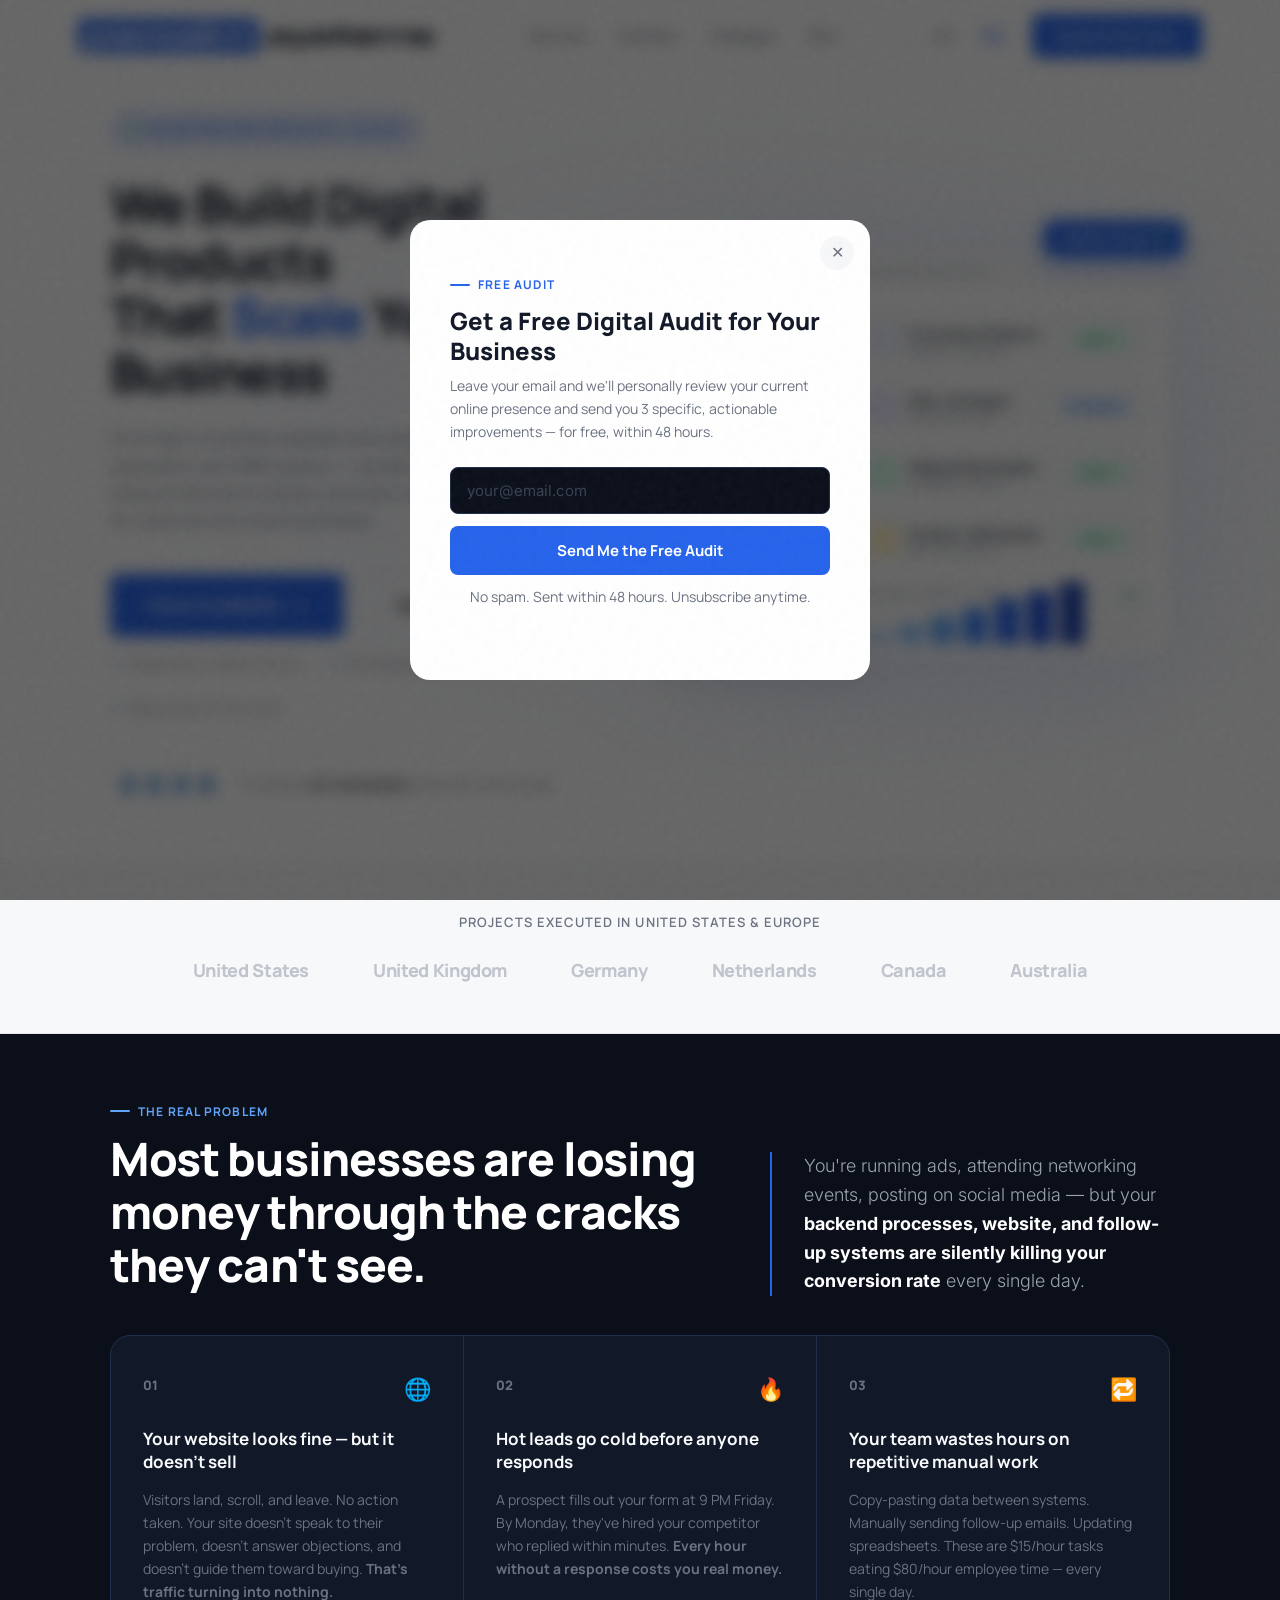
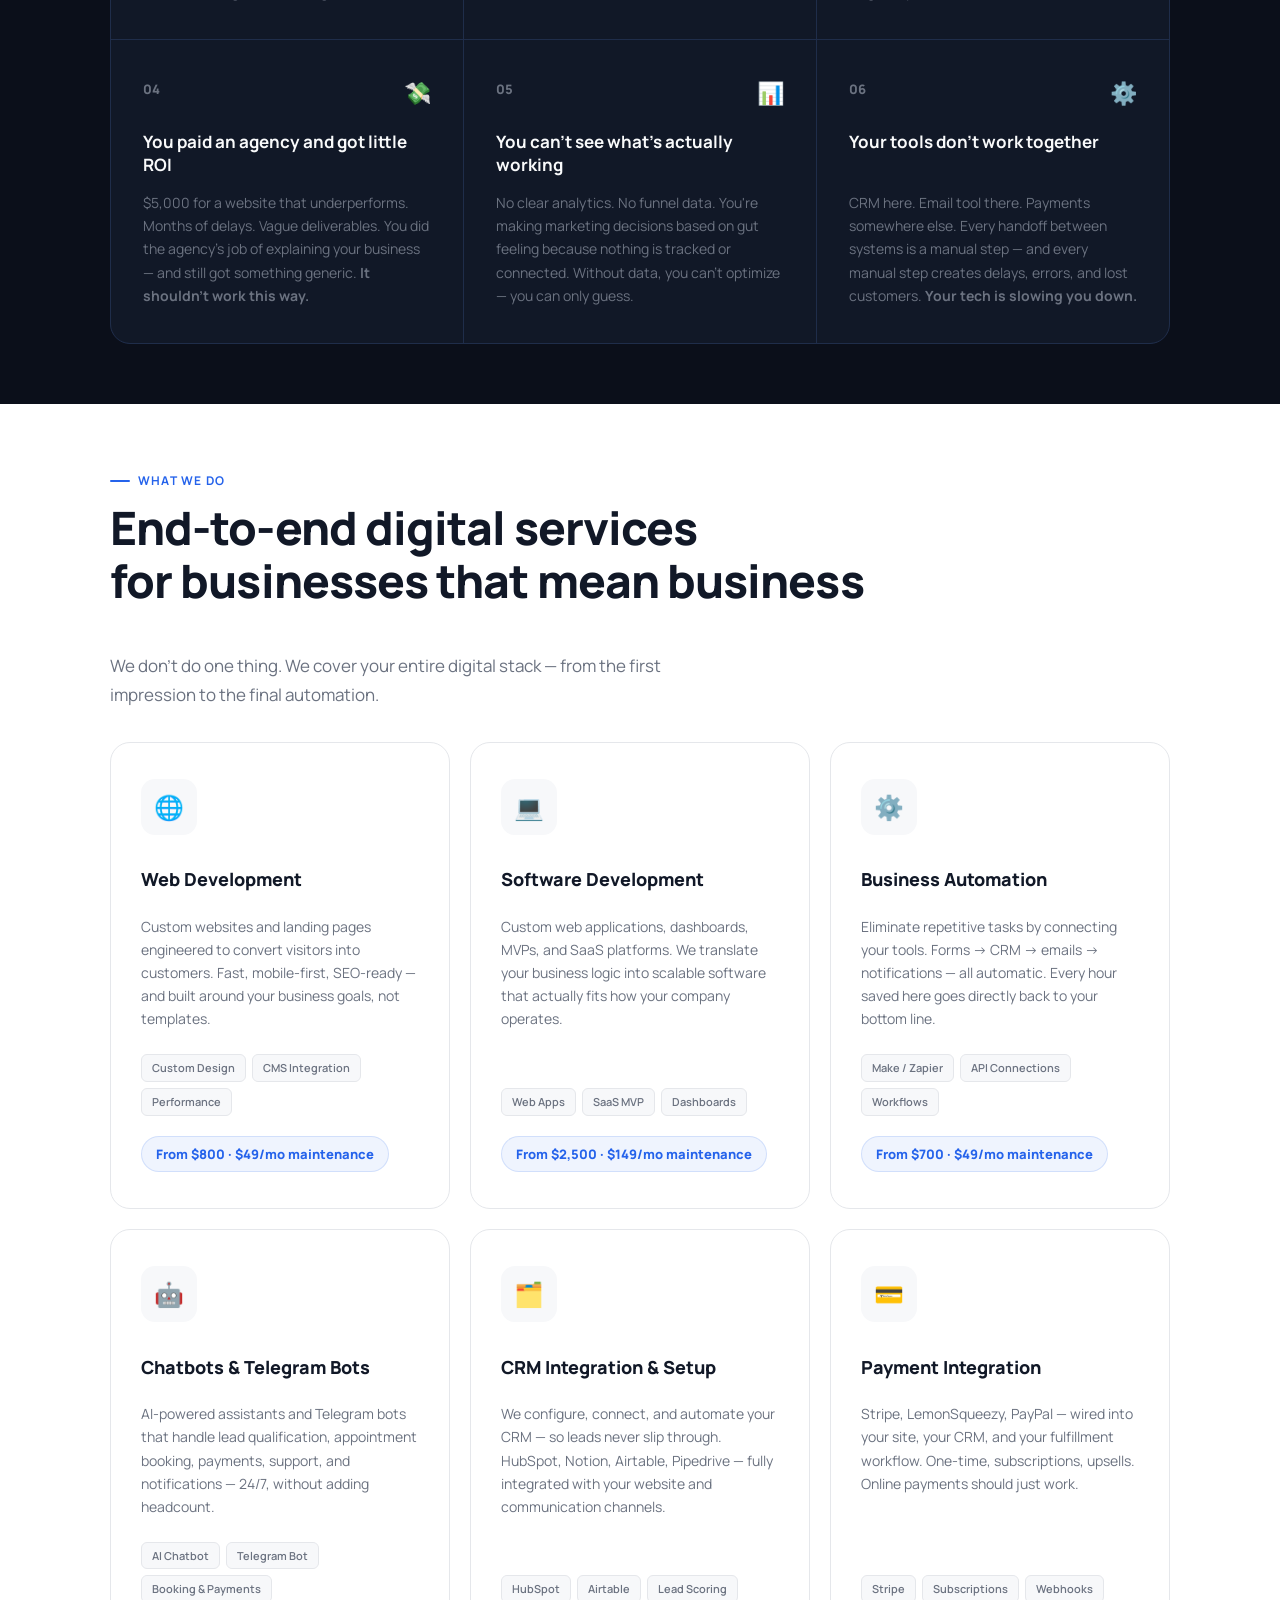
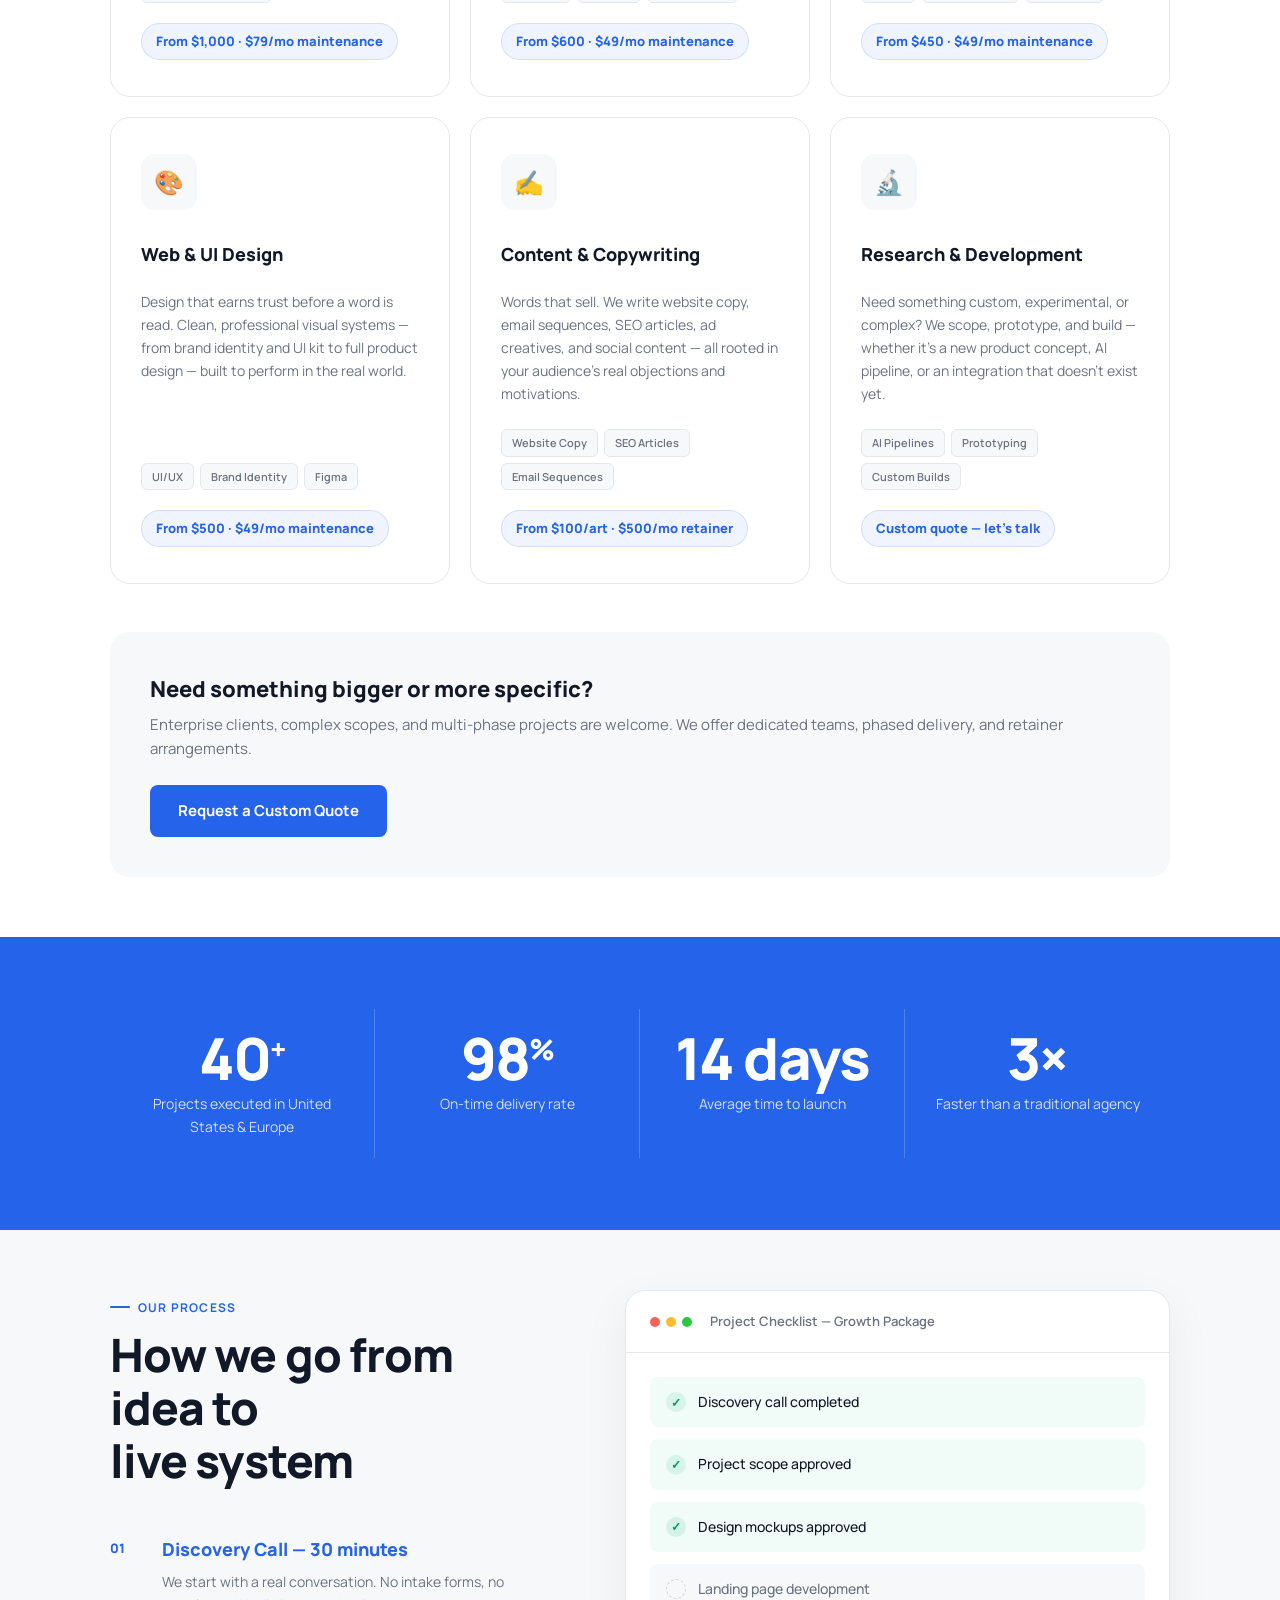
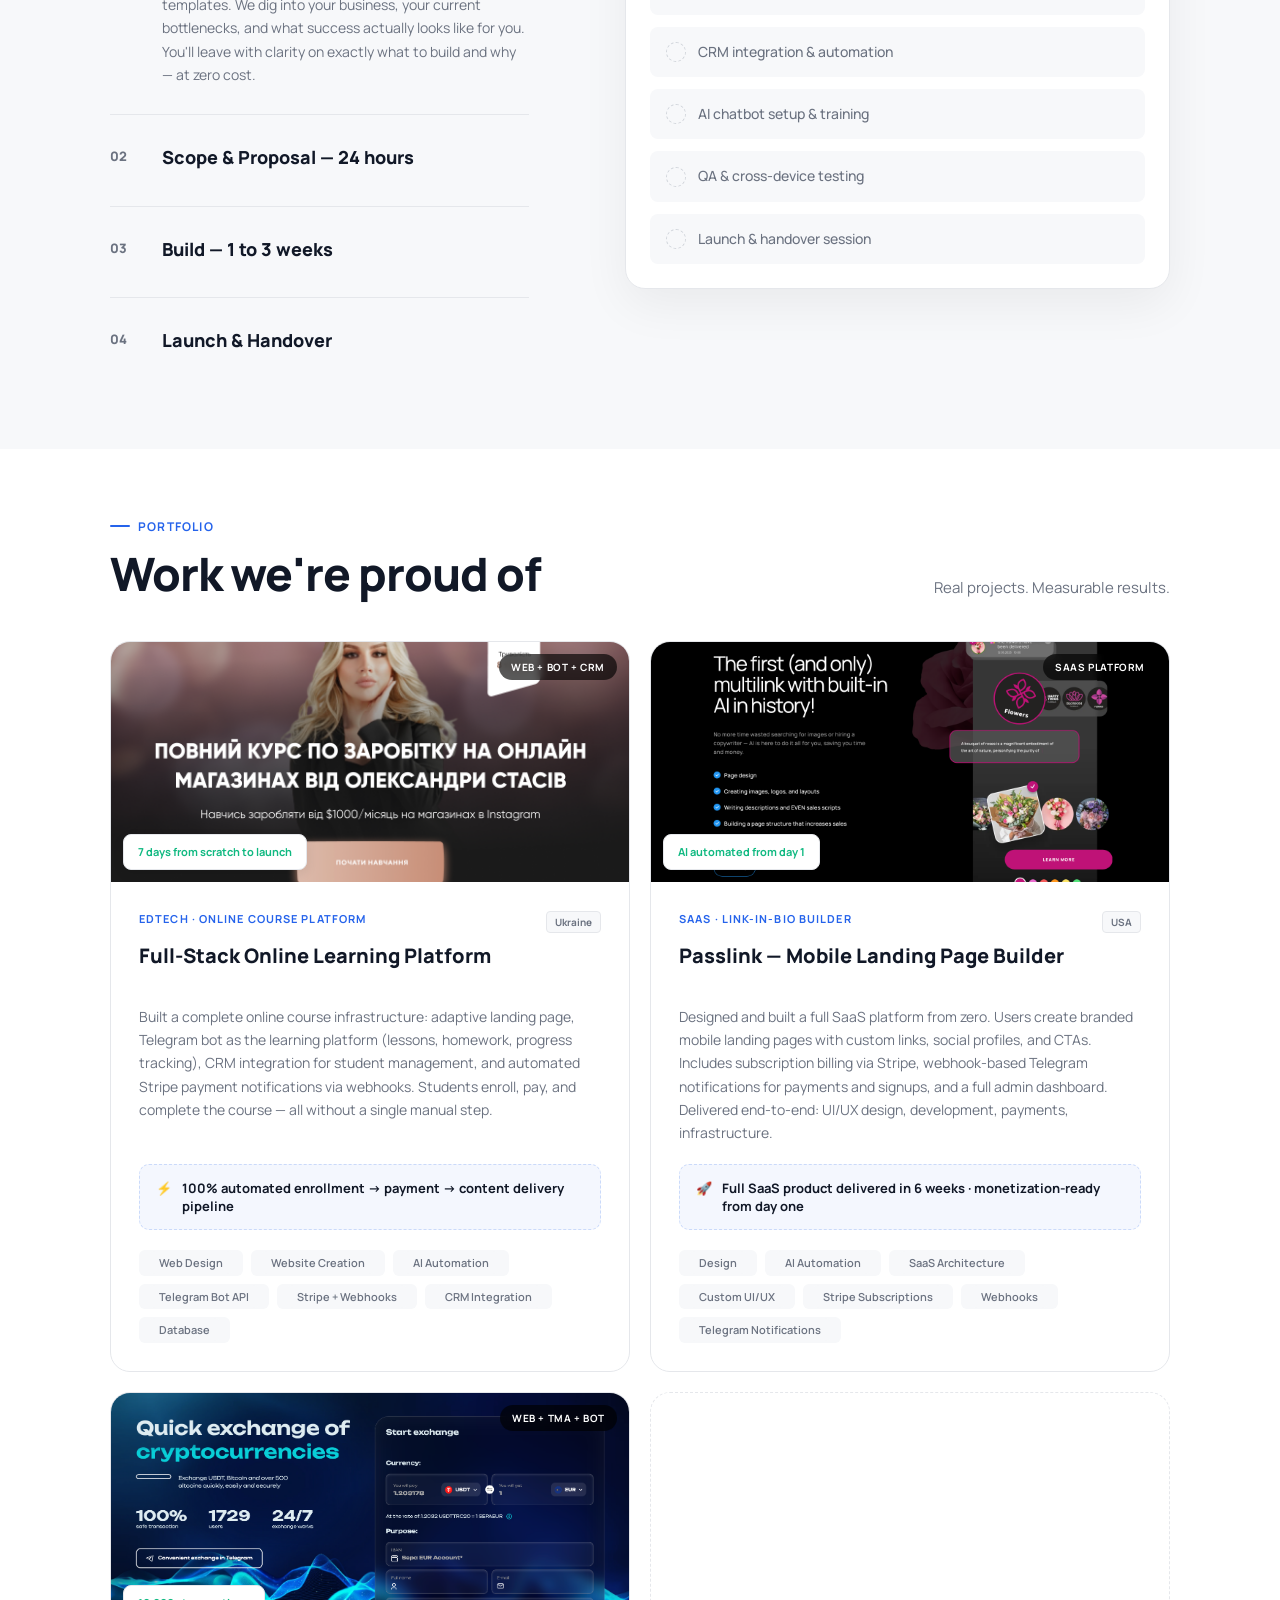
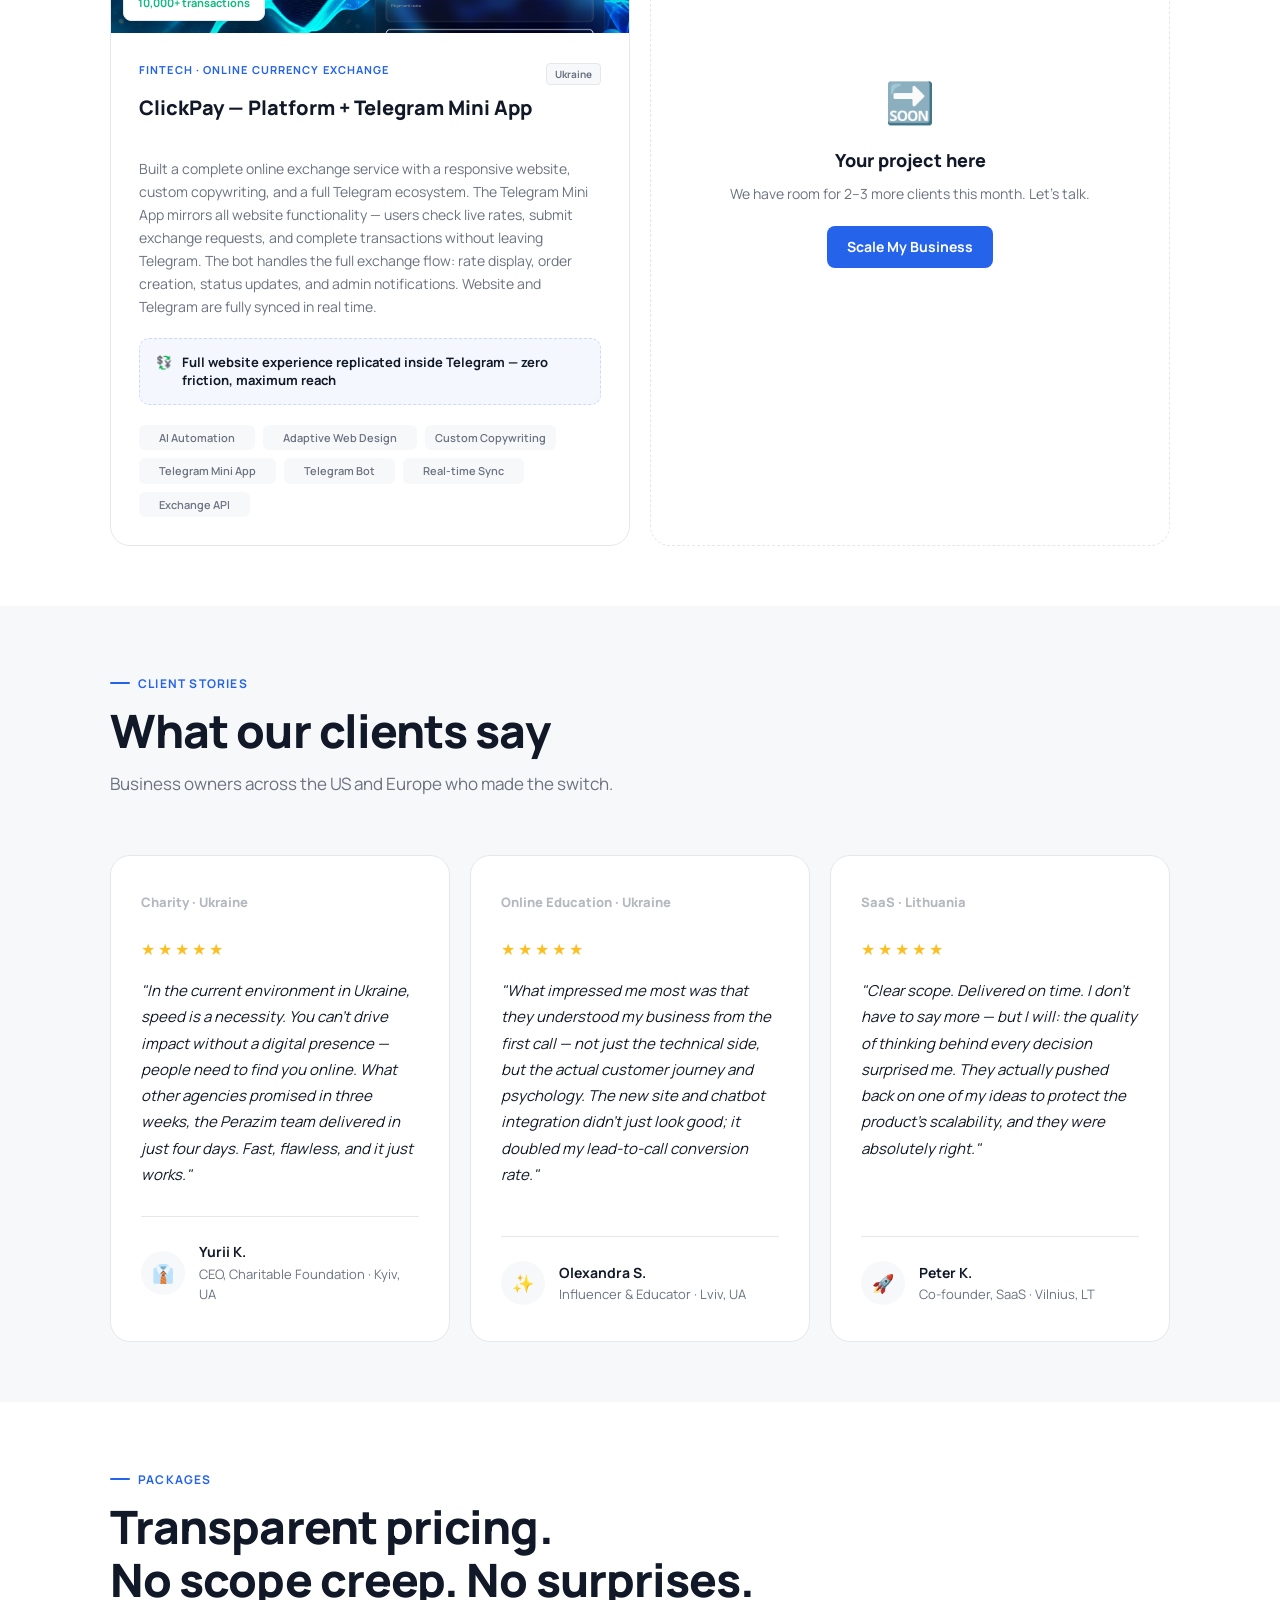
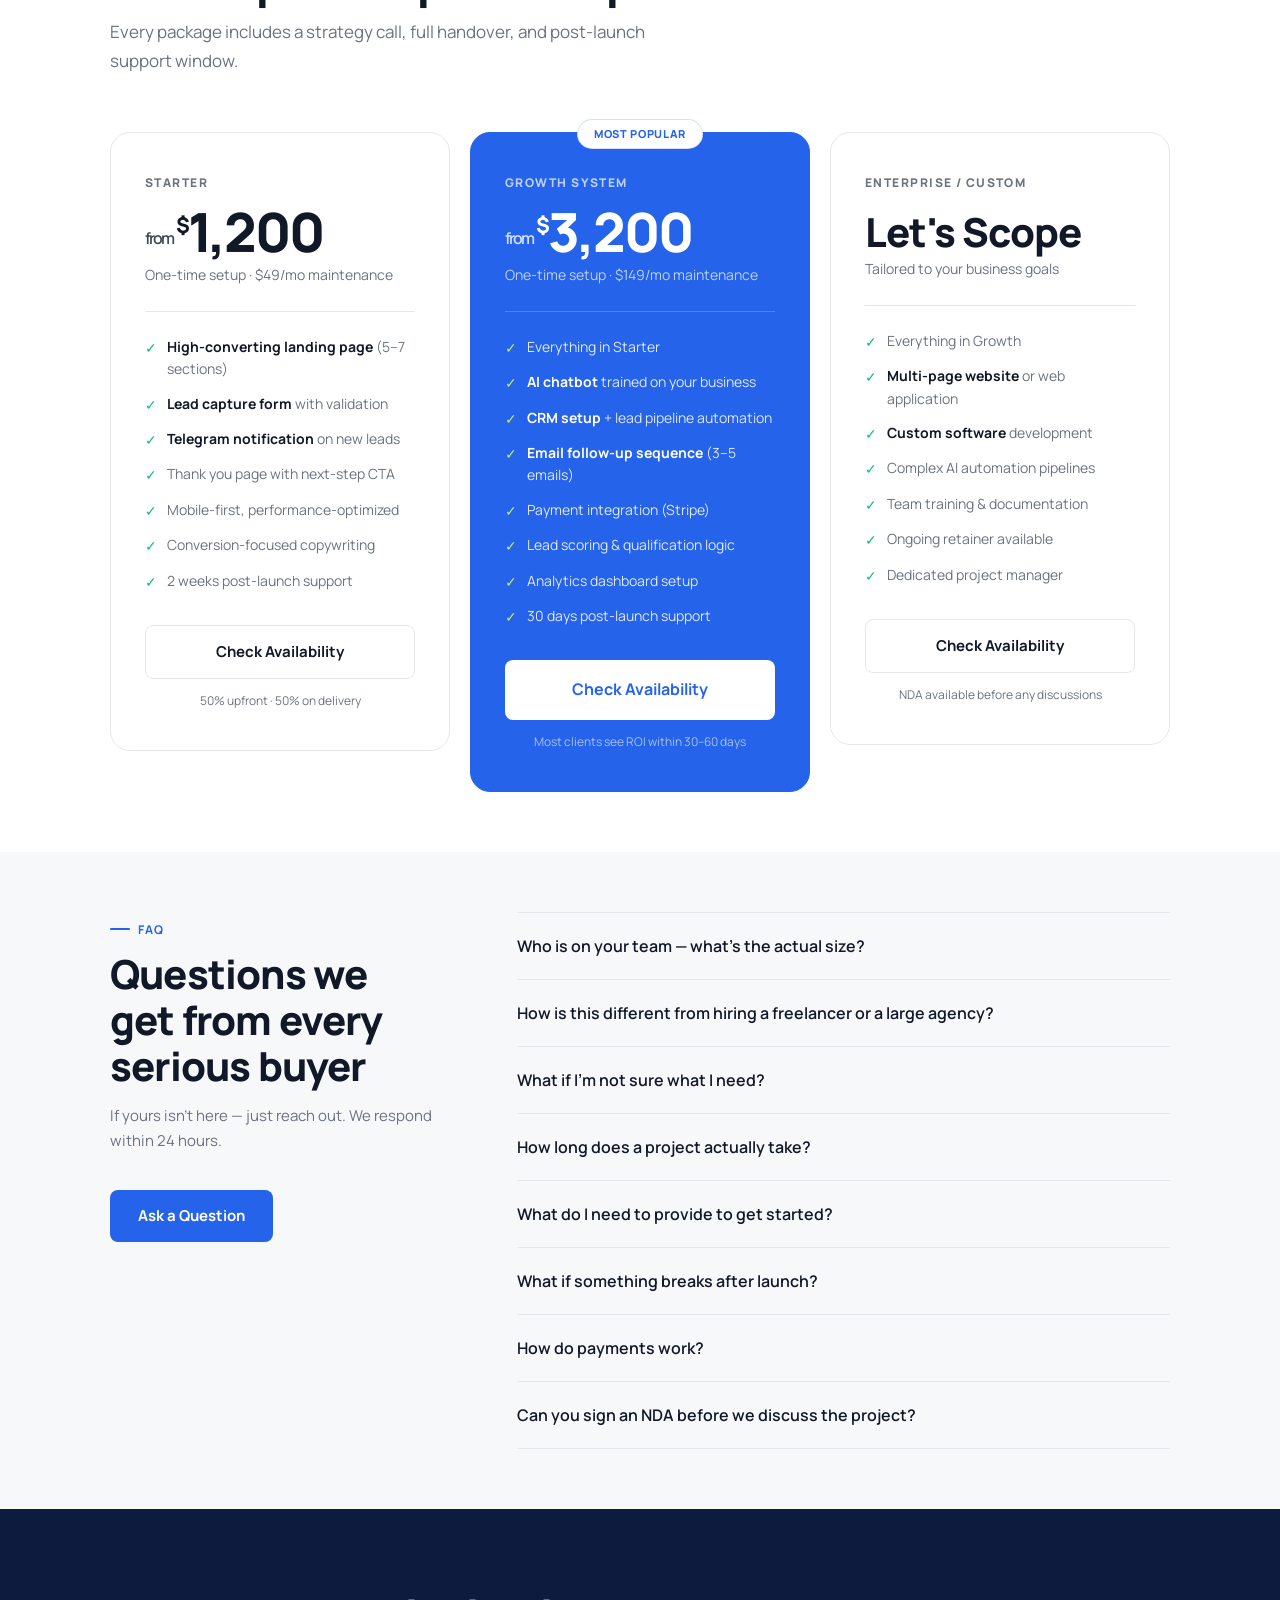
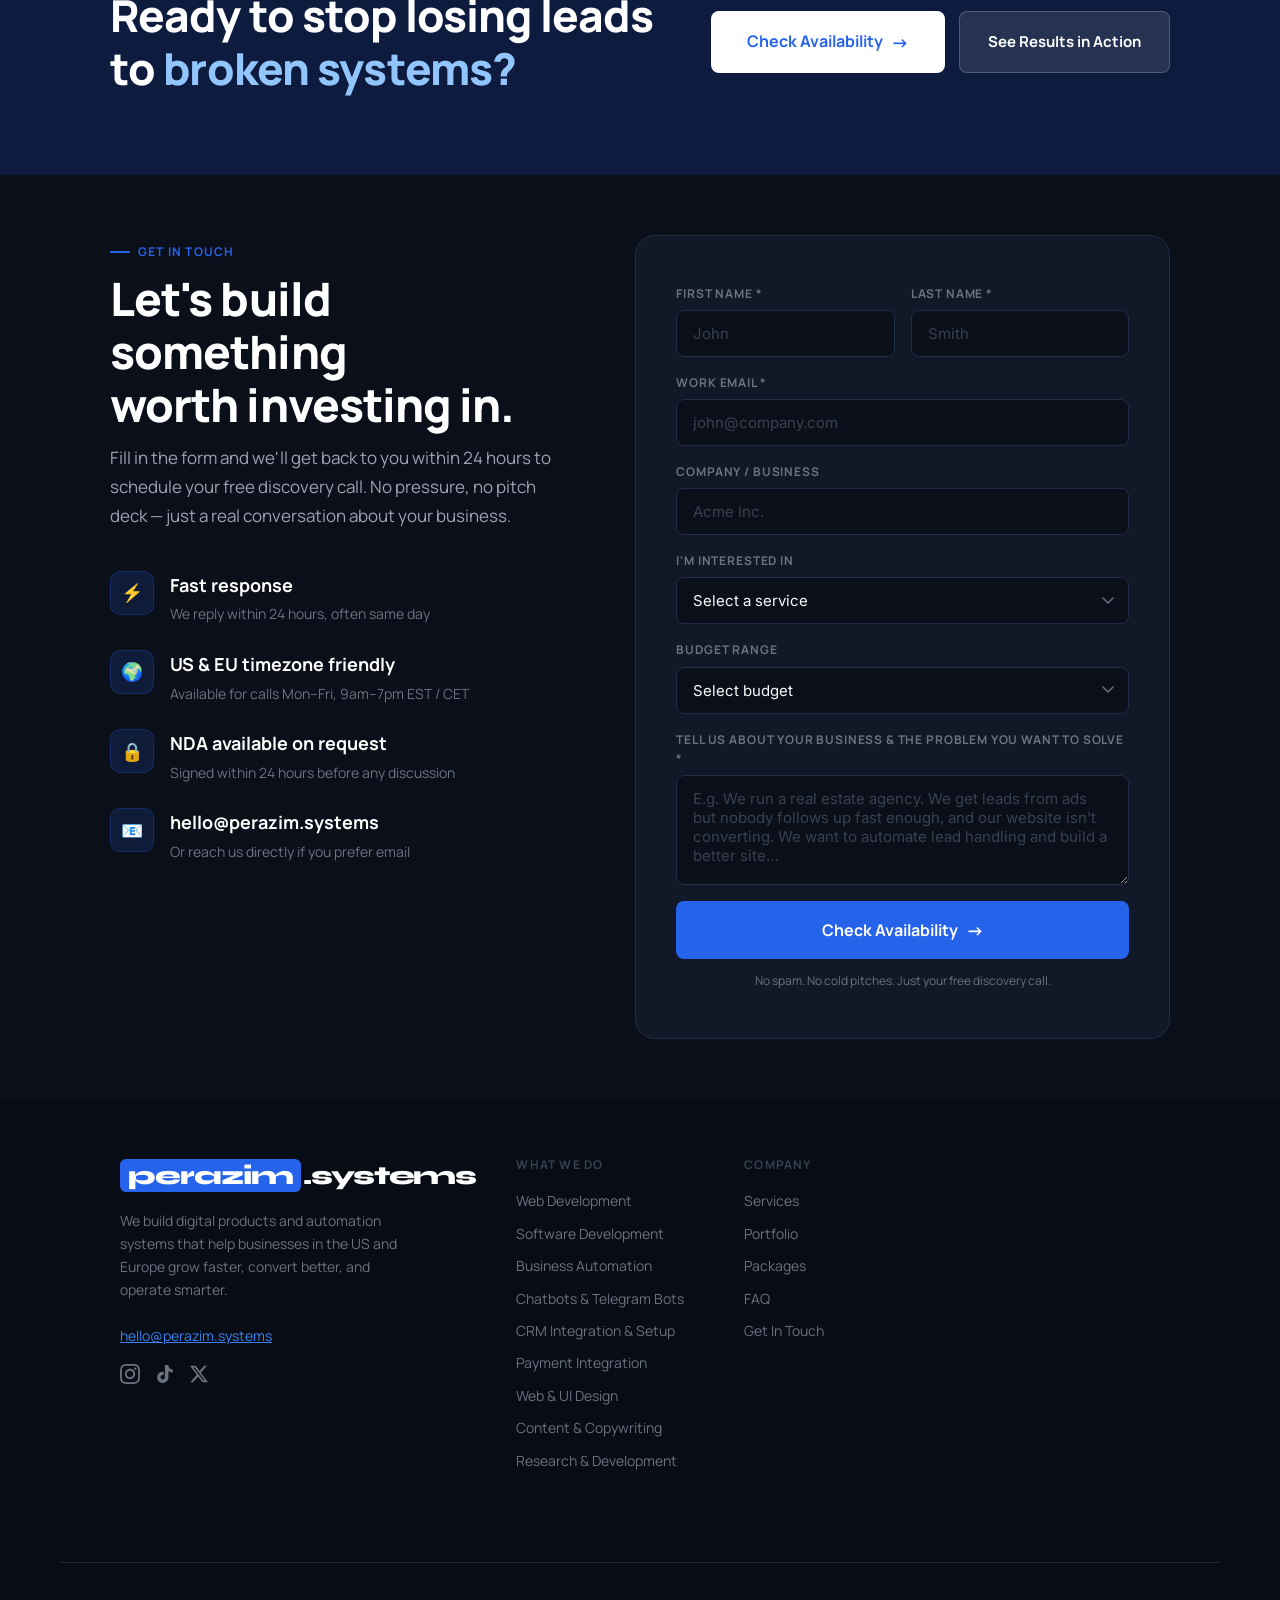
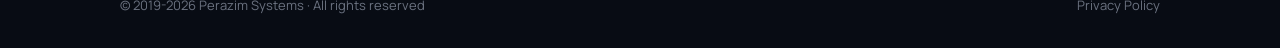
==== index.html @ dbf7e7c3 "Initial commit: localized website with high-end UI" ====
<!DOCTYPE html>
<html lang="en">

<head>
  <meta charset="UTF-8" />
  <meta name="viewport" content="width=device-width, initial-scale=1.0" />
  <title>Perazim Systems | AI Automation & Web Development Agency</title>
  <meta name="description" content="Perazim Systems is a premium AI automation and web development agency. We build high-performance websites, AI agents, and custom software that scale businesses across US & EU.">
  <meta name="keywords" content="AI Automation Agency, Web Development, UI/UX Design, Digital Product Design, Telegram Bot Development, Business Automation">
  <link
    href="https://fonts.googleapis.com/css2?family=Syne:wght@700;800&family=Manrope:wght@300;400;500;600;700;800&family=Inter:wght@300;400;500&display=swap"
    rel="stylesheet" />
  <link rel="stylesheet" href="style.css">
  <script src="translations.js"></script>
</head>

<body>

  <!-- ═══ HEADER ═══ -->
  <header id="header">
    <div class="nav">
      <a href="#" class="logo"><span class="logo-text">perazim</span><span class="logo-systems">.systems</span></a>
      <ul class="nav-menu">
        <li><a href="#services" data-i18n="nav-services">Services</a></li>
        <li><a href="#portfolio" data-i18n="nav-portfolio">Portfolio</a></li>
        <li><a href="#packages" data-i18n="nav-packages">Packages</a></li>
        <li><a href="#faq" data-i18n="nav-faq">FAQ</a></li>
        <li class="mobile-lang-switch">
          <div class="lang-switch">
            <button onclick="setLanguage('ua')" id="lang-ua-mob">UA</button>
            <span class="sep">|</span>
            <button onclick="setLanguage('en')" id="lang-en-mob" class="active">EN</button>
          </div>
        </li>
      </ul>
      <div class="nav-actions">
        <div class="lang-switch">
          <button onclick="setLanguage('ua')" id="lang-ua">UA</button>
          <span class="sep">|</span>
          <button onclick="setLanguage('en')" id="lang-en" class="active">EN</button>
        </div>
        <a href="#contact" class="btn btn-primary" id="nav-ghost" data-i18n="nav-cta">Scale My Business</a>
      </div>
      <button class="hamburger" onclick="toggleNav()" aria-label="Menu">
        <span></span><span></span><span></span>
      </button>
    </div>
  </header>


  <!-- ═══ HERO ═══ -->
  <section id="hero">
    <div class="hero-bg"></div>
    <div class="hero-dots"></div>
    <div class="wrap">
      <div class="hero-inner">

        <!-- LEFT -->
        <div class="hero-left">
          <div class="hero-eyebrow">
            <span class="live"></span>
            <span data-i18n="hero-eyebrow">Accepting new projects · US & EU</span>
          </div>
          <h1 class="hero-title" data-i18n="hero-title">
            We Build Digital Products<br>
            That <em>Scale</em> Your Business
          </h1>
          <p class="hero-sub" data-i18n="hero-sub">
            From high-converting websites and custom software to AI automation and CRM systems — we deliver full-stack
            digital solutions that drive revenue, save time, and eliminate bottlenecks for small and mid-sized
            businesses.
          </p>
          <div class="hero-ctas">
            <a href="#contact" class="btn btn-primary btn-lg"><span data-i18n="hero-cta-check">Check Availability</span> <span class="arrow">→</span></a>
            <a href="#portfolio" class="btn btn-ghost btn-lg" data-i18n="hero-cta-portfolio">See Results in Action</a>
          </div>
          <div class="hero-microcopy">
            <span><svg viewBox="0 0 20 20" fill="currentColor">
                <path fill-rule="evenodd"
                  d="M16.707 5.293a1 1 0 010 1.414l-8 8a1 1 0 01-1.414 0l-4-4a1 1 0 011.414-1.414L8 12.586l7.293-7.293a1 1 0 011.414 0z"
                  clip-rule="evenodd" />
              </svg> <span data-i18n="hero-micro-1">Response in under 24 hours</span></span>
            <span><svg viewBox="0 0 20 20" fill="currentColor">
                <path fill-rule="evenodd"
                  d="M16.707 5.293a1 1 0 010 1.414l-8 8a1 1 0 01-1.414 0l-4-4a1 1 0 011.414-1.414L8 12.586l7.293-7.293a1 1 0 011.414 0z"
                  clip-rule="evenodd" />
              </svg> <span data-i18n="hero-micro-2">No strings attached</span></span>
            <span><svg viewBox="0 0 20 20" fill="currentColor">
                <path fill-rule="evenodd"
                  d="M16.707 5.293a1 1 0 010 1.414l-8 8a1 1 0 01-1.414 0l-4-4a1 1 0 011.414-1.414L8 12.586l7.293-7.293a1 1 0 011.414 0z"
                  clip-rule="evenodd" />
              </svg> <span data-i18n="hero-micro-3">Starts with a 15-min chat</span></span>
          </div>
          <div class="hero-trust">
            <div class="trust-avatars">
              <div class="av">👤</div>
              <div class="av">👤</div>
              <div class="av">👤</div>
              <div class="av">👤</div>
            </div>
            <div class="trust-text" data-i18n="hero-trust">
              Trusted by <strong>40+ businesses</strong> across US, UK &amp; Europe
            </div>
          </div>
        </div>

        <!-- RIGHT — SVG Dashboard Illustration -->
        <div class="hero-visual">
          <div style="position:relative">

            <svg viewBox="0 0 520 460" fill="none" xmlns="http://www.w3.org/2000/svg"
              style="width:100%;max-width:520px;filter:drop-shadow(0 24px 56px rgba(37,99,235,.13))" role="img" aria-label="Digital Product Dashboard Illustration">
              <title>Perazim Systems Dashboard</title>
              <!-- Main card bg -->
              <rect x="0" y="16" width="520" height="428" rx="20" fill="white" stroke="#E5E7EB" stroke-width="1.5" />
              <!-- Top bar -->
              <rect x="0" y="16" width="520" height="50" rx="20" fill="#F7F8FA" />
              <rect x="0" y="46" width="520" height="20" fill="#F7F8FA" />
              <rect x="0" y="56" width="520" height="10" fill="white" />
              <circle cx="30" cy="41" r="5.5" fill="#FF6058" />
              <circle cx="48" cy="41" r="5.5" fill="#FFBD2E" />
              <circle cx="66" cy="41" r="5.5" fill="#29C940" />
              <rect x="190" y="33" width="140" height="14" rx="7" fill="#E5E7EB" />

              <!-- LEFT COLUMN — metric cards -->
              <!-- M1 -->
              <rect x="20" y="80" width="148" height="106" rx="14" fill="#EEF2FF" stroke="#C7D2FE" stroke-width="1" />
              <text x="38" y="112" font-family="Manrope,sans-serif" font-size="10" font-weight="700" fill="#6B7280"
                letter-spacing="0.08em">PROJECTS</text>
              <text x="38" y="148" font-family="Manrope,sans-serif" font-size="36" font-weight="800"
                fill="#1D4ED8">40+</text>
              <text x="38" y="167" font-family="Manrope,sans-serif" font-size="10" fill="#6366F1">↑ 12 this
                quarter</text>
              <!-- M2 -->
              <rect x="20" y="200" width="148" height="106" rx="14" fill="#F0FDF4" stroke="#BBF7D0" stroke-width="1" />
              <text x="38" y="232" font-family="Manrope,sans-serif" font-size="10" font-weight="700" fill="#6B7280"
                letter-spacing="0.08em">ON-TIME</text>
              <text x="38" y="268" font-family="Manrope,sans-serif" font-size="36" font-weight="800"
                fill="#059669">98%</text>
              <text x="38" y="287" font-family="Manrope,sans-serif" font-size="10" fill="#059669">Delivery rate</text>
              <!-- M3 -->
              <rect x="20" y="320" width="148" height="106" rx="14" fill="#FFF7ED" stroke="#FED7AA" stroke-width="1" />
              <text x="38" y="352" font-family="Manrope,sans-serif" font-size="10" font-weight="700" fill="#6B7280"
                letter-spacing="0.08em">AVG. LAUNCH</text>
              <text x="38" y="388" font-family="Manrope,sans-serif" font-size="36" font-weight="800"
                fill="#D97706">2wk</text>
              <text x="38" y="407" font-family="Manrope,sans-serif" font-size="10" fill="#D97706">Kickoff to live</text>

              <!-- RIGHT COLUMN — project rows -->
              <rect x="184" y="80" width="316" height="58" rx="12" fill="#F9FAFB" />
              <rect x="200" y="95" width="34" height="34" rx="8" fill="#EEF2FF" />
              <text x="208" y="117" font-family="sans-serif" font-size="16">🛒</text>
              <text x="244" y="111" font-family="Manrope,sans-serif" font-size="13" font-weight="700"
                fill="#111827">E-Commerce Platform</text>
              <text x="244" y="127" font-family="Manrope,sans-serif" font-size="11" fill="#6B7280">Web Dev +
                Payments</text>
              <rect x="416" y="101" width="62" height="20" rx="10" fill="#D1FAE5" />
              <text x="427" y="115" font-family="Manrope,sans-serif" font-size="10" font-weight="800" fill="#059669">●
                Live</text>

              <rect x="184" y="150" width="316" height="58" rx="12" fill="#F9FAFB" />
              <rect x="200" y="165" width="34" height="34" rx="8" fill="#EDE9FE" />
              <text x="208" y="187" font-family="sans-serif" font-size="16">🤖</text>
              <text x="244" y="181" font-family="Manrope,sans-serif" font-size="13" font-weight="700" fill="#111827">CRM
                + AI Chatbot</text>
              <text x="244" y="197" font-family="Manrope,sans-serif" font-size="11" fill="#6B7280">Automation ·
                SaaS</text>
              <rect x="403" y="171" width="78" height="20" rx="10" fill="#DBEAFE" />
              <text x="413" y="185" font-family="Manrope,sans-serif" font-size="10" font-weight="800" fill="#2563EB">In
                Progress</text>

              <rect x="184" y="220" width="316" height="58" rx="12" fill="#F9FAFB" />
              <rect x="200" y="235" width="34" height="34" rx="8" fill="#D1FAE5" />
              <text x="208" y="257" font-family="sans-serif" font-size="16">📱</text>
              <text x="244" y="251" font-family="Manrope,sans-serif" font-size="13" font-weight="700"
                fill="#111827">Telegram Booking Bot</text>
              <text x="244" y="267" font-family="Manrope,sans-serif" font-size="11" fill="#6B7280">Automation ·
                Beauty</text>
              <rect x="416" y="241" width="62" height="20" rx="10" fill="#D1FAE5" />
              <text x="427" y="255" font-family="Manrope,sans-serif" font-size="10" font-weight="800" fill="#059669">●
                Live</text>

              <rect x="184" y="290" width="316" height="58" rx="12" fill="#F9FAFB" />
              <rect x="200" y="305" width="34" height="34" rx="8" fill="#FEF3C7" />
              <text x="208" y="327" font-family="sans-serif" font-size="16">✍️</text>
              <text x="244" y="321" font-family="Manrope,sans-serif" font-size="13" font-weight="700"
                fill="#111827">Content + SEO System</text>
              <text x="244" y="337" font-family="Manrope,sans-serif" font-size="11" fill="#6B7280">B2B · 15
                articles/mo</text>
              <rect x="416" y="311" width="62" height="20" rx="10" fill="#D1FAE5" />
              <text x="427" y="325" font-family="Manrope,sans-serif" font-size="10" font-weight="800" fill="#059669">●
                Live</text>

              <!-- Bar chart bottom -->
              <rect x="184" y="362" width="316" height="70" rx="12" fill="#F9FAFB" />
              <text x="200" y="382" font-family="Manrope,sans-serif" font-size="10" font-weight="700" fill="#9CA3AF"
                letter-spacing="0.08em">REVENUE GROWTH — 2025</text>
              <rect x="200" y="418" width="26" height="14" rx="3" fill="#BFDBFE" />
              <rect x="234" y="410" width="26" height="22" rx="3" fill="#93C5FD" />
              <rect x="268" y="402" width="26" height="30" rx="3" fill="#60A5FA" />
              <rect x="302" y="394" width="26" height="38" rx="3" fill="#3B82F6" />
              <rect x="336" y="384" width="26" height="48" rx="3" fill="#2563EB" />
              <rect x="370" y="376" width="26" height="56" rx="3" fill="#1D4ED8" />
              <rect x="404" y="366" width="26" height="66" rx="3" fill="#1E40AF" />
              <text x="466" y="385" font-family="Manrope,sans-serif" font-size="11" font-weight="800" fill="#059669">↑
                3×</text>
            </svg>

            <!-- Float badge bottom-left -->
            <div
              style="position:absolute;bottom:8px;left:-20px;background:#fff;border:1.5px solid #E5E7EB;border-radius:12px;padding:11px 16px;box-shadow:0 8px 32px rgba(0,0,0,.1);display:flex;align-items:center;gap:12px;z-index:2">
              <div
                style="width:36px;height:36px;background:rgba(16,185,129,.12);border-radius:8px;display:flex;align-items:center;justify-content:center;font-size:17px">
                ⚡</div>
              <div>
                <div style="font-size:15px;font-weight:800;color:#111827;line-height:1.1">3× faster</div>
                <div style="font-size:11px;color:#6B7280;margin-top:1px">than a traditional agency</div>
              </div>
            </div>

            <!-- Top-right badge -->
            <div
              style="position:absolute;top:-14px;right:-14px;background:#2563EB;color:#fff;border-radius:10px;padding:9px 16px;box-shadow:0 8px 24px rgba(37,99,235,.4);font-size:12px;font-weight:800;z-index:2">
              US &amp; EU Clients 🌍
            </div>

          </div>
        </div>
      </div>
    </div>
  </section>


  <!-- ═══ LOGOS ═══ -->
  <div id="logos">
    <div class="wrap">
      <p class="logos-label" data-i18n="stat-1-l">Clients from</p>
      <div class="logos-row">
        <div class="logo-item" data-i18n="country-us">United States</div>
        <div class="logo-item" data-i18n="country-uk">United Kingdom</div>
        <div class="logo-item" data-i18n="country-de">Germany</div>
        <div class="logo-item" data-i18n="country-nl">Netherlands</div>
        <div class="logo-item" data-i18n="country-ca">Canada</div>
        <div class="logo-item" data-i18n="country-au">Australia</div>
      </div>
    </div>
  </div>


  <!-- ═══ PAIN POINTS ═══ -->
  <section id="pain" class="dark-section">
    <div class="wrap">
      <div class="pain-intro">
        <div class="pain-intro-text">
          <span class="label" data-i18n="pain-label">The Real Problem</span>
          <h2 class="section-h" style="color:#fff" data-i18n="pain-h">Most businesses are losing money through the cracks they can't see.
          </h2>
        </div>
        <div class="pain-intro-quote" data-i18n="pain-quote">
          You're running ads, attending networking events, posting on social media — but your <strong>backend processes,
            website, and follow-up systems are silently killing your conversion rate</strong> every single day.
        </div>
      </div>

      <div class="pain-grid">

        <div class="pain-card">
          <div class="pain-card-top">
            <span class="step-num">01</span>
            <span class="pain-emoji">🌐</span>
          </div>
          <h3 data-i18n="pain-1-h">Your website looks fine — but it doesn't sell</h3>
          <p data-i18n="pain-1-p">Visitors land, scroll, and leave. No action taken. Your site doesn't speak to their problem, doesn't answer objections, and doesn't guide them toward buying. <strong>That's traffic turning into nothing.</strong></p>
        </div>

        <div class="pain-card">
          <div class="pain-card-top">
            <span class="step-num">02</span>
            <span class="pain-emoji">🔥</span>
          </div>
          <h3 data-i18n="pain-2-h">Hot leads go cold before anyone responds</h3>
          <p data-i18n="pain-2-p">A prospect fills out your form at 9 PM Friday. By Monday, they've hired your competitor who replied within minutes. <strong>Every hour without a response costs you real money.</strong></p>
        </div>

        <div class="pain-card">
          <div class="pain-card-top">
            <span class="step-num">03</span>
            <span class="pain-emoji">🔁</span>
          </div>
          <h3 data-i18n="pain-3-h">Your team wastes hours on repetitive manual work</h3>
          <p data-i18n="pain-3-p">Copy-pasting data between systems. Manually sending follow-up emails. Updating spreadsheets. These are $15/hour tasks eating $80/hour employee time — every single day.</p>
        </div>

        <div class="pain-card">
          <div class="pain-card-top">
            <span class="step-num">04</span>
            <span class="pain-emoji">💸</span>
          </div>
          <h3 data-i18n="pain-4-h">You paid an agency and got little ROI</h3>
          <p data-i18n="pain-4-p">$5,000 for a website that underperforms. Months of delays. Vague deliverables. You did the agency's job of explaining your business — and still got something generic. <strong>It shouldn't work this way.</strong></p>
        </div>

        <div class="pain-card">
          <div class="pain-card-top">
            <span class="step-num">05</span>
            <span class="pain-emoji">📊</span>
          </div>
          <h3 data-i18n="pain-5-h">You can't see what's actually working</h3>
          <p data-i18n="pain-5-p">No clear analytics. No funnel data. You're making marketing decisions based on gut feeling because nothing is tracked or connected. Without data, you can't optimize — you can only guess.</p>
        </div>

        <div class="pain-card">
          <div class="pain-card-top">
            <span class="step-num">06</span>
            <span class="pain-emoji">⚙️</span>
          </div>
          <h3 data-i18n="pain-6-h">Your tools don't work together</h3>
          <p data-i18n="pain-6-p">CRM here. Email tool there. Payments somewhere else. Every handoff between systems is a manual step — and every manual step creates delays, errors, and lost customers. <strong>Your tech is slowing you down.</strong></p>
        </div>

      </div>
    </div>
  </section>


  <!-- ═══ SERVICES ═══ -->
  <section id="services">
    <div class="wrap">
      <div class="services-header">
        <div>
          <span class="label" data-i18n="srv-label">What We Do</span>
          <h2 class="section-h" data-i18n="srv-h">End-to-end digital services<br>for businesses that mean business</h2>
        </div>
        <p class="section-p" data-i18n="srv-p">We don't do one thing. We cover your entire digital stack — from the first impression to
          the final automation.</p>
      </div>

      <div class="services-grid">

        <div class="srv-card" id="srv-1">
          <div class="srv-icon">🌐</div>
          <h3 data-i18n="srv-1-h">Web Development</h3>
          <p data-i18n="srv-1-p">Custom websites and landing pages engineered to convert visitors into customers. Fast, mobile-first,
            SEO-ready — and built around your business goals, not templates.</p>
          <div class="srv-tags">
            <span class="srv-tag"><span data-i18n="tag-0">Custom Design</span></span>
            <span class="srv-tag"><span data-i18n="tag-1">CMS Integration</span></span>
            <span class="srv-tag"><span data-i18n="tag-2">Performance</span></span>
          </div>
          <div class="srv-price" data-i18n="srv-pr-1">From $800 · $49/mo maintenance</div>
        </div>

        <div class="srv-card" id="srv-2">
          <div class="srv-icon">💻</div>
          <h3 data-i18n="srv-2-h">Software Development</h3>
          <p data-i18n="srv-2-p">Custom web applications, dashboards, MVPs, and SaaS platforms. We translate your business logic into
            scalable software that actually fits how your company operates.</p>
          <div class="srv-tags">
            <span class="srv-tag"><span data-i18n="tag-3">Web Apps</span></span>
            <span class="srv-tag"><span data-i18n="tag-4">SaaS MVP</span></span>
            <span class="srv-tag"><span data-i18n="tag-5">Dashboards</span></span>
          </div>
          <div class="srv-price" data-i18n="srv-pr-2">From $2,500 · $149/mo maintenance</div>
        </div>

        <div class="srv-card" id="srv-3">
          <div class="srv-icon">⚙️</div>
          <h3 data-i18n="srv-3-h">Business Automation</h3>
          <p data-i18n="srv-3-p">Eliminate repetitive tasks by connecting your tools. Forms → CRM → emails → notifications — all automatic.
            Every hour saved here goes directly back to your bottom line.</p>
          <div class="srv-tags">
            <span class="srv-tag"><span data-i18n="tag-6">Make / Zapier</span></span>
            <span class="srv-tag"><span data-i18n="tag-7">API Connections</span></span>
            <span class="srv-tag"><span data-i18n="tag-8">Workflows</span></span>
          </div>
          <div class="srv-price" data-i18n="srv-pr-3">From $700 · $49/mo maintenance</div>
        </div>

        <div class="srv-card" id="srv-4">
          <div class="srv-icon">🤖</div>
          <h3 data-i18n="srv-4-h">Chatbots &amp; Telegram Bots</h3>
          <p data-i18n="srv-4-p">AI-powered assistants and Telegram bots that handle lead qualification, appointment booking, payments,
            support, and notifications — 24/7, without adding headcount.</p>
          <div class="srv-tags">
            <span class="srv-tag"><span data-i18n="tag-9">AI Chatbot</span></span>
            <span class="srv-tag"><span data-i18n="tag-10">Telegram Bot</span></span>
            <span class="srv-tag">Booking &amp; Payments</span>
          </div>
          <div class="srv-price" data-i18n="srv-pr-4">From $1,000 · $79/mo maintenance</div>
        </div>

        <div class="srv-card" id="srv-5">
          <div class="srv-icon">🗂️</div>
          <h3 data-i18n="srv-5-h">CRM Integration &amp; Setup</h3>
          <p data-i18n="srv-5-p">We configure, connect, and automate your CRM — so leads never slip through. HubSpot, Notion, Airtable,
            Pipedrive — fully integrated with your website and communication channels.</p>
          <div class="srv-tags">
            <span class="srv-tag"><span data-i18n="tag-12">HubSpot</span></span>
            <span class="srv-tag"><span data-i18n="tag-13">Airtable</span></span>
            <span class="srv-tag"><span data-i18n="tag-14">Lead Scoring</span></span>
          </div>
          <div class="srv-price" data-i18n="srv-pr-5">From $600 · $49/mo maintenance</div>
        </div>

        <div class="srv-card" id="srv-6">
          <div class="srv-icon">💳</div>
          <h3 data-i18n="srv-6-h">Payment Integration</h3>
          <p data-i18n="srv-6-p">Stripe, LemonSqueezy, PayPal — wired into your site, your CRM, and your fulfillment workflow. One-time,
            subscriptions, upsells. Online payments should just work.</p>
          <div class="srv-tags">
            <span class="srv-tag"><span data-i18n="tag-15">Stripe</span></span>
            <span class="srv-tag"><span data-i18n="tag-16">Subscriptions</span></span>
            <span class="srv-tag"><span data-i18n="tag-17">Webhooks</span></span>
          </div>
          <div class="srv-price" data-i18n="srv-pr-6">From $450 · $49/mo maintenance</div>
        </div>

        <div class="srv-card" id="srv-7">
          <div class="srv-icon">🎨</div>
          <h3 data-i18n="srv-7-h">Web &amp; UI Design</h3>
          <p data-i18n="srv-7-p">Design that earns trust before a word is read. Clean, professional visual systems — from brand identity and
            UI kit to full product design — built to perform in the real world.</p>
          <div class="srv-tags">
            <span class="srv-tag"><span data-i18n="tag-18">UI/UX</span></span>
            <span class="srv-tag"><span data-i18n="tag-19">Brand Identity</span></span>
            <span class="srv-tag"><span data-i18n="tag-20">Figma</span></span>
          </div>
          <div class="srv-price" data-i18n="srv-pr-7">From $500 · $49/mo maintenance</div>
        </div>

        <div class="srv-card" id="srv-8">
          <div class="srv-icon">✍️</div>
          <h3 data-i18n="srv-8-h">Content &amp; Copywriting</h3>
          <p data-i18n="srv-8-p">Words that sell. We write website copy, email sequences, SEO articles, ad creatives, and social content —
            all rooted in your audience's real objections and motivations.</p>
          <div class="srv-tags">
            <span class="srv-tag"><span data-i18n="tag-21">Website Copy</span></span>
            <span class="srv-tag"><span data-i18n="tag-22">SEO Articles</span></span>
            <span class="srv-tag"><span data-i18n="tag-23">Email Sequences</span></span>
          </div>
          <div class="srv-price" data-i18n="srv-pr-8">From $100/art · $500/mo retainer</div>
        </div>

        <div class="srv-card" id="srv-9">
          <div class="srv-icon">🔬</div>
          <h3 data-i18n="srv-9-h">Research &amp; Development</h3>
          <p data-i18n="srv-9-p">Need something custom, experimental, or complex? We scope, prototype, and build — whether it's a new
            product concept, AI pipeline, or an integration that doesn't exist yet.</p>
          <div class="srv-tags">
            <span class="srv-tag"><span data-i18n="tag-24">AI Pipelines</span></span>
            <span class="srv-tag"><span data-i18n="tag-25">Prototyping</span></span>
            <span class="srv-tag"><span data-i18n="tag-26">Custom Builds</span></span>
          </div>
          <div class="srv-price" data-i18n="srv-pr-9">Custom quote — let's talk</div>
        </div>

      </div>

      <div class="srv-cta-row">
        <div class="srv-cta-text">
          <h3 data-i18n="srv-cta-h">Need something bigger or more specific?</h3>
          <p data-i18n="srv-cta-p">Enterprise clients, complex scopes, and multi-phase projects are welcome. We offer dedicated teams, phased
            delivery, and retainer arrangements.</p>
        </div>
        <a href="#contact" class="btn btn-primary" data-i18n="srv-cta-btn">Request a Custom Quote <span class="arrow">→</span></a>
      </div>
    </div>
  </section>


  <!-- ═══ STATS ═══ -->
  <section id="stats">
    <div class="wrap">
      <div class="stats-grid">
        <div class="stat-item">
          <div class="stat-num">40<sup>+</sup></div>
          <div class="stat-label" data-i18n="stat-1-l">Projects executed in USA &amp; EUROPE</div>
        </div>
        <div class="stat-item">
          <div class="stat-num">98<sup>%</sup></div>
          <div class="stat-label" data-i18n="stat-2-l">On-time delivery rate</div>
        </div>
        <div class="stat-item">
          <div class="stat-num" data-i18n="stat-3-v">14 days</div>
          <div class="stat-label" data-i18n="stat-3-l">Average time to launch</div>
        </div>
        <div class="stat-item">
          <div class="stat-num">3×</div>
          <div class="stat-label" data-i18n="stat-4-l">Faster than a traditional agency</div>
        </div>
      </div>
    </div>
  </section>


  <!-- ═══ HOW IT WORKS ═══ -->
  <section id="how">
    <div class="wrap">
      <div class="how-grid">

        <div>
          <span class="label" data-i18n="how-label">Our Process</span>
          <h2 class="section-h" style="margin-bottom:48px" data-i18n="how-h">Як ми проходимо шлях від ідеї до<br>готової системи</h2>

          <div class="how-steps">
            <div class="how-step active" onclick="selectStep(this, 0)">
              <div class="step-num">01</div>
              <div class="step-body">
                <h3 data-i18n="how-1-h">Discovery Call — 30 minutes</h3>
                <p data-i18n="how-1-p">We start with a real conversation. No intake forms, no templates. We dig into your business, your
                  current bottlenecks, and what success actually looks like for you. You'll leave with clarity on
                  exactly what to build and why — at zero cost.</p>
              </div>
            </div>
            <div class="how-step" onclick="selectStep(this, 1)">
              <div class="step-num">02</div>
              <div class="step-body">
                <h3 data-i18n="how-2-h">Scope &amp; Proposal — 24 hours</h3>
                <p data-i18n="how-2-p">Within one business day, you receive a clear project scope: deliverables, timeline, fixed price, and
                  technical approach. No vague estimates, no hidden fees. You know exactly what you're getting before
                  you pay a cent.</p>
              </div>
            </div>
            <div class="how-step" onclick="selectStep(this, 2)">
              <div class="step-num">03</div>
              <div class="step-body">
                <h3 data-i18n="how-3-h">Build — 1 to 3 weeks</h3>
                <p data-i18n="how-3-p">Our team handles everything: design, development, integrations, AI setup, copywriting, testing. You
                  get regular progress updates and can provide feedback at defined review stages. No black boxes, no
                  surprises.</p>
              </div>
            </div>
            <div class="how-step" onclick="selectStep(this, 3)">
              <div class="step-num">04</div>
              <div class="step-body">
                <h3 data-i18n="how-4-h">Launch &amp; Handover</h3>
                <p data-i18n="how-4-p">We go live together. You get full access to everything, a walkthrough session, and written
                  documentation. If something doesn't work as expected after launch, we fix it — that's part of every
                  package.</p>
              </div>
            </div>
          </div>
        </div>

        <div class="how-visual">
          <div class="how-visual-card">
            <div class="hvc-header">
              <div class="hvc-dots">
                <div class="hvc-dot" style="background:#FF6058"></div>
                <div class="hvc-dot" style="background:#FFBD2E"></div>
                <div class="hvc-dot" style="background:#29C940"></div>
              </div>
              <div class="hvc-title" data-i18n="chk-title">Project Checklist — Growth Package</div>
            </div>
            <div class="hvc-body">
              <div class="hvc-checklist" id="how-checklist">
                <div class="hvc-check" style="background:rgba(16,185,129,.06)"><span class="ck">✓</span> <span data-i18n="chk-1">Discovery call completed</span></div>
                <div class="hvc-check" style="background:rgba(16,185,129,.06)"><span class="ck">✓</span> <span data-i18n="chk-2">Project scope approved</span></div>
                <div class="hvc-check" style="background:rgba(16,185,129,.06)"><span class="ck">✓</span> <span data-i18n="chk-3">Design mockups approved</span></div>
                <div class="hvc-check pending"><span class="ck"></span> <span data-i18n="chk-4">Landing page development</span></div>
                <div class="hvc-check pending"><span class="ck"></span> <span data-i18n="chk-5">CRM integration &amp; automation</span></div>
                <div class="hvc-check pending"><span class="ck"></span> <span data-i18n="chk-6">AI chatbot setup &amp; training</span></div>
                <div class="hvc-check pending"><span class="ck"></span> <span data-i18n="chk-7">QA &amp; cross-device testing</span></div>
                <div class="hvc-check pending"><span class="ck"></span> <span data-i18n="chk-8">Launch &amp; handover session</span></div>
              </div>
            </div>
          </div>
        </div>

      </div>
    </div>
  </section>


  <!-- ═══ PORTFOLIO ═══ -->
  <section id="portfolio">
    <div class="wrap">
      <span class="label" data-i18n="p-label">Portfolio</span>
      <div class="portfolio-header"
        style="display:flex;justify-content:space-between;align-items:flex-end;flex-wrap:wrap;gap:16px;margin-bottom:40px">
        <h2 class="section-h" style="margin-bottom:0" data-i18n="p-h">Work we're proud of</h2>
        <p class="section-p" style="font-size:15px" data-i18n="p-sub">Real projects. Measurable results.</p>
      </div>

      <div class="portfolio-grid">

        <!-- CASE 1: Online Course Platform -->
        <div class="p-card">
          <div class="p-thumb">
            <img src="Projects/Full-Stack%20Online%20Learning%20Platform/el.png" alt="Online Learning Platform">
            <span class="p-thumb-badge" data-i18n="p-1-b1">Web + Bot + CRM</span>
            <span class="p-thumb-result" data-i18n="p-1-b2">7 days from scratch to launch</span>
          </div>
          <div class="p-body">
            <div style="display:flex;justify-content:space-between;align-items:center;margin-bottom:8px">
              <div class="p-type" data-i18n="p-1-type">EdTech · Online Course Platform</div>
              <div style="font-size:10px;font-weight:700;color:var(--text-light);background:var(--off);padding:2px 8px;border-radius:4px;border:1px solid var(--border)" data-i18n="p-1-loc">Ukraine</div>
            </div>
            <h3 class="p-title" data-i18n="p-1-title">Full-Stack Online Learning Platform</h3>
            <p class="p-desc" data-i18n="p-1-desc">Built a complete online course infrastructure: adaptive landing page, Telegram bot as the learning platform (lessons, homework, progress tracking), CRM integration for student management, and automated Stripe payment notifications via webhooks. Students enroll, pay, and complete the course — all without a single manual step.</p>
            <div class="p-result-callout" data-i18n="p-1-res">
              <span>⚡ 100% automated enrollment → payment → content delivery pipeline</span>
            </div>
            <div class="p-tech">
              <span><span data-i18n="tag-27">Web Design</span></span><span><span data-i18n="tag-28">Website Creation</span></span><span><span data-i18n="tag-29">AI Automation</span></span><span><span data-i18n="tag-30">Telegram Bot API</span></span><span><span data-i18n="tag-31">Stripe + Webhooks</span></span><span><span data-i18n="tag-32">CRM Integration</span></span><span><span data-i18n="tag-33">Database</span></span>
            </div>
          </div>
        </div>

        <!-- CASE 2: Passlink SaaS -->
        <div class="p-card">
          <div class="p-thumb">
            <img src="Projects/PassLink/pl.png" alt="Passlink SaaS">
            <span class="p-thumb-badge" data-i18n="p-2-b1">SaaS Platform</span>
            <span class="p-thumb-result" data-i18n="p-2-b2">AI automated from day 1</span>
          </div>
          <div class="p-body">
            <div style="display:flex;justify-content:space-between;align-items:center;margin-bottom:8px">
              <div class="p-type" data-i18n="p-2-type">SaaS · Link-in-Bio Builder</div>
              <div style="font-size:10px;font-weight:700;color:var(--text-light);background:var(--off);padding:2px 8px;border-radius:4px;border:1px solid var(--border)" data-i18n="p-2-loc">USA</div>
            </div>
            <h3 class="p-title" data-i18n="p-2-title">Passlink — Mobile Landing Page Builder</h3>
            <p class="p-desc" data-i18n="p-2-desc">Designed and built a full SaaS platform from zero. Users create branded mobile landing pages with custom links, social profiles, and CTAs. Includes subscription billing via Stripe, webhook-based Telegram notifications for payments and signups, and a full admin dashboard. Delivered end-to-end: UI/UX design, development, payments, infrastructure.</p>
            <div class="p-result-callout" data-i18n="p-2-res">
              <span>🚀</span> Full SaaS product delivered in 6 weeks · monetization-ready from day one
            </div>
            <div class="p-tech">
              <span><span data-i18n="tag-34">Design</span></span><span><span data-i18n="tag-29">AI Automation</span></span><span><span data-i18n="tag-35">SaaS Architecture</span></span><span><span data-i18n="tag-36">Custom UI/UX</span></span><span><span data-i18n="tag-37">Stripe Subscriptions</span></span><span><span data-i18n="tag-17">Webhooks</span></span><span><span data-i18n="tag-38">Telegram Notifications</span></span>
            </div>
          </div>
        </div>

        <!-- CASE 3: ClickPay -->
        <div class="p-card">
          <div class="p-thumb">
            <img src="Projects/ClickPay/cp4.png" alt="ClickPay Platform">
            <span class="p-thumb-badge" data-i18n="p-3-b1">Web + TMA + Bot</span>
            <span class="p-thumb-result" data-i18n="p-3-b2">10,000+ transactions</span>
          </div>
          <div class="p-body">
            <div style="display:flex;justify-content:space-between;align-items:center;margin-bottom:8px">
              <div class="p-type" data-i18n="p-3-type">FinTech · Online Currency Exchange</div>
              <div style="font-size:10px;font-weight:700;color:var(--text-light);background:var(--off);padding:2px 8px;border-radius:4px;border:1px solid var(--border)" data-i18n="p-3-loc">Ukraine</div>
            </div>
            <h3 class="p-title" data-i18n="p-3-title">ClickPay — Platform + Telegram Mini App</h3>
            <p class="p-desc" data-i18n="p-3-desc">Built a complete online exchange service with a responsive website, custom copywriting, and a full Telegram ecosystem. The Telegram Mini App mirrors all website functionality — users check live rates, submit exchange requests, and complete transactions without leaving Telegram. The bot handles the full exchange flow: rate display, order creation, status updates, and admin notifications. Website and Telegram are fully synced in real time.</p>
            <div class="p-result-callout" data-i18n="p-3-res">
              <span>💱</span> Full website experience replicated inside Telegram — zero friction, maximum reach
            </div>
            <div class="p-tech">
              <span><span data-i18n="tag-29">AI Automation</span></span><span><span data-i18n="tag-39">Adaptive Web Design</span></span><span>Custom Copywriting</span><span><span data-i18n="tag-40">Telegram Mini App</span></span><span><span data-i18n="tag-10">Telegram Bot</span></span><span><span data-i18n="tag-41">Real-time Sync</span></span><span><span data-i18n="tag-42">Exchange API</span></span>
            </div>
          </div>
        </div>

        <div class="p-card p-placeholder">
          <div class="p-placeholder-inner">
            <div style="font-size:40px;margin-bottom:12px">🔜</div>
            <h3 data-i18n="p-placeholder-h">Your project here</h3>
            <p data-i18n="p-placeholder-p">We have room for 2–3 more clients this month. Let's talk.</p>
            <a href="#contact" class="btn btn-primary btn-soon" data-i18n="p-placeholder-btn">Scale My Business →</a>
          </div>
        </div>

      </div>
    </div>
  </section>


  <!-- ═══ TESTIMONIALS ═══ -->
  <section id="testimonials">
    <div class="wrap">
      <div class="section-header-left" style="margin-bottom:56px">
        <span class="label" data-i18n="t-label">Client Stories</span>
        <h2 class="section-h" data-i18n="t-h">What our clients say</h2>
        <p class="section-p" data-i18n="t-sub">Business owners across the US and Europe who made the switch.</p>
      </div>
      <div class="testimonials-grid">

        <div class="t-card">
          <div class="t-logo" data-i18n="t-1-logo">Charity · Ukraine</div>
          <div class="t-stars">★★★★★</div>
          <p class="t-text" data-i18n="t-1-text">"In the current environment in Ukraine, speed is a necessity. You can’t drive impact without a digital presence — people need to find you online. What other agencies promised in three weeks, the Perazim team delivered in just four days. Fast, flawless, and it just works."</p>
          <div class="t-author">
            <div class="t-avatar">👔</div>
            <div>
              <div class="t-name">Yurii K.</div>
              <div class="t-role" data-i18n="t-1-role">CEO, Charitable Foundation · Kyiv, UA</div>
            </div>
          </div>
        </div>

        <div class="t-card">
          <div class="t-logo" data-i18n="t-2-logo">Online Education · Ukraine</div>
          <div class="t-stars">★★★★★</div>
          <p class="t-text" data-i18n="t-2-text">"What impressed me most was that they understood my business from the first call — not just the technical side, but the actual customer journey and psychology. The new site and chatbot integration didn’t just look good; it doubled my lead-to-call conversion rate."</p>
          <div class="t-author">
            <div class="t-avatar">✨</div>
            <div>
              <div class="t-name">Olexandra S.</div>
              <div class="t-role" data-i18n="t-2-role">Influencer & Educator · Lviv, UA</div>
            </div>
          </div>
        </div>

        <div class="t-card">
          <div class="t-logo" data-i18n="t-3-logo">SaaS · Lithuania</div>
          <div class="t-stars">★★★★★</div>
          <p class="t-text" data-i18n="t-3-text">"Clear scope. Delivered on time. I don’t have to say more — but I will: the quality of thinking behind every decision surprised me. They actually pushed back on one of my ideas to protect the product's scalability, and they were absolutely right."</p>
          <div class="t-author">
            <div class="t-avatar">🚀</div>
            <div>
              <div class="t-name">Peter K.</div>
              <div class="t-role" data-i18n="t-3-role">Co-founder, SaaS · Vilnius, LT</div>
            </div>
          </div>
        </div>

      </div>
    </div>
  </section>


  <!-- ═══ PRICING ═══ -->
  <section id="packages">
    <div class="wrap">
      <div class="section-header-left" style="margin-bottom:56px">
        <span class="label" data-i18n="pr-label">Packages</span>
        <h2 class="section-h" data-i18n="pr-h">Transparent pricing.<br>No scope creep. No surprises.</h2>
        <p class="section-p" data-i18n="pr-sub">Every package includes a strategy call, full handover, and post-launch support window.</p>
      </div>

      <div class="pricing-grid">

        <!-- STARTER -->
        <div class="pr-card">
          <div class="pr-name" data-i18n="pr-1-name">Starter</div>
          <div class="pr-price"><span data-i18n="pr-from"><span style="font-size: 16px; font-weight: 600; vertical-align: middle; margin-right: 4px; opacity: 0.8;">from</span></span><span data-i18n="pr-st-p"><sup>$</sup>1,200</span></div>
          <p class="pr-period" data-i18n="pr-st-sub">One-time setup · $49/mo maintenance</p>
          <ul class="pr-features">
            <li><span class="ck">✓</span><span data-i18n="pr-st-1"><strong>High-converting landing page</strong> (5–7 sections)</span></li>
            <li><span class="ck">✓</span><span data-i18n="pr-st-2"><strong>Lead capture form</strong> with validation</span></li>
            <li><span class="ck">✓</span><span data-i18n="pr-st-3"><strong>Telegram notification</strong> on new leads</span></li>
            <li><span class="ck">✓</span><span data-i18n="pr-st-4">Thank you page with next-step CTA</span></li>
            <li><span class="ck">✓</span><span data-i18n="pr-st-5">Mobile-first, performance-optimized</span></li>
            <li><span class="ck">✓</span><span data-i18n="pr-st-6">Conversion-focused copywriting</span></li>
            <li><span class="ck">✓</span><span data-i18n="pr-st-7">2 weeks post-launch support</span></li>
          </ul>
          <a href="#contact" class="btn btn-ghost" style="width:100%;justify-content:center" data-i18n="pr-btn">Check Availability</a>
          <p class="pr-note" data-i18n="pr-st-note">50% upfront · 50% on delivery</p>
        </div>

        <!-- GROWTH (FEATURED) -->
        <div class="pr-card featured">
          <div class="pr-badge" data-i18n="pr-featured">Most Popular</div>
          <div class="pr-name" data-i18n="pr-2-name">Growth System</div>
          <div class="pr-price"><span data-i18n="pr-from"><span style="font-size: 16px; font-weight: 600; vertical-align: middle; margin-right: 4px; opacity: 0.8;">from</span></span><span data-i18n="pr-gr-p"><sup>$</sup>3,200</span></div>
          <p class="pr-period" data-i18n="pr-gr-sub">One-time setup · $149/mo maintenance</p>
          <ul class="pr-features">
            <li><span class="ck">✓</span><span data-i18n="pr-gr-1">Everything in Starter</span></li>
            <li><span class="ck">✓</span><span data-i18n="pr-gr-2"><strong>AI chatbot</strong> trained on your business</span></li>
            <li><span class="ck">✓</span><span data-i18n="pr-gr-3"><strong>CRM setup</strong> + lead pipeline automation</span></li>
            <li><span class="ck">✓</span><span data-i18n="pr-gr-4"><strong>Email follow-up sequence</strong> (3–5 emails)</span></li>
            <li><span class="ck">✓</span><span data-i18n="pr-gr-5">Payment integration (Stripe)</span></li>
            <li><span class="ck">✓</span><span data-i18n="pr-gr-6">Lead scoring &amp; qualification logic</span></li>
            <li><span class="ck">✓</span><span data-i18n="pr-gr-7">Analytics dashboard setup</span></li>
            <li><span class="ck">✓</span><span data-i18n="pr-gr-8">30 days post-launch support</span></li>
          </ul>
          <a href="#contact" class="btn pr-btn-featured btn-lg" style="width:100%;justify-content:center" data-i18n="pr-btn">Check Availability</a>
          <p class="pr-note" data-i18n="pr-gr-note">Most clients see ROI within 30–60 days</p>
        </div>

        <!-- ENTERPRISE -->
        <div class="pr-card">
          <div class="pr-name" data-i18n="pr-3-name">Enterprise / Custom</div>
          <div class="pr-price" style="font-size:40px;letter-spacing:-.02em;padding-top:8px" data-i18n="pr-en-p">Let's Scope</div>
          <p class="pr-period" data-i18n="pr-en-sub">Tailored to your business goals</p>
          <ul class="pr-features">
            <li><span class="ck">✓</span><span data-i18n="pr-en-1">Everything in Growth</span></li>
            <li><span class="ck">✓</span><span data-i18n="pr-en-2"><strong>Multi-page website</strong> or web application</span></li>
            <li><span class="ck">✓</span><span data-i18n="pr-en-3"><strong>Custom software</strong> development</span></li>
            <li><span class="ck">✓</span><span data-i18n="pr-en-4">Complex AI automation pipelines</span></li>
            <li><span class="ck">✓</span><span data-i18n="pr-en-5">Team training &amp; documentation</span></li>
            <li><span class="ck">✓</span><span data-i18n="pr-en-6">Ongoing retainer available</span></li>
            <li><span class="ck">✓</span><span data-i18n="pr-en-7">Dedicated project manager</span></li>
          </ul>
          <a href="#contact" class="btn btn-ghost" style="width:100%;justify-content:center" data-i18n="pr-btn">Check Availability</a>
          <p class="pr-note" data-i18n="pr-en-note">NDA available before any discussions</p>
        </div>

      </div>
    </div>
  </section>


  <!-- ═══ FAQ ═══ -->
  <section id="faq">
    <div class="wrap">
      <div class="faq-wrap">
        <div class="faq-sidebar">
          <span class="label" data-i18n="faq-label">FAQ</span>
          <h2 class="section-h" data-i18n="faq-h">Questions we get from every serious buyer</h2>
          <p class="section-p" data-i18n="faq-sub">If yours isn't here — just reach out. We respond within 24 hours.</p>
          <a href="#contact" class="btn btn-primary" style="margin-top:8px" data-i18n="faq-btn">Ask a Question →</a>
        </div>

        <div class="faq-list">

          <div class="faq-item">
            <button class="faq-q" onclick="toggleFaq(this)" data-i18n="faq-1-q">
              Who is on your team — what's the actual size?
              <span class="faq-icon">+</span>
            </button>
            <div class="faq-a" data-i18n="faq-1-a">We're a focused team of specialists — a developer, designer, copywriter, and automation
              engineer — working together under one project manager. You get the output of a full-service agency without
              the overhead, delays, or internal miscommunication that comes with large organizations.
            </div>
          </div>

          <div class="faq-item">
            <button class="faq-q" onclick="toggleFaq(this)" data-i18n="faq-2-q">
              How is this different from hiring a freelancer or a large agency?
              <span class="faq-icon">+</span>
            </button>
            <div class="faq-a" data-i18n="faq-2-a">A freelancer is one person — limited bandwidth, one skill set, and no accountability
              structure. A large agency adds layers of account managers, project coordinators, and hand-offs that slow
              everything down and inflate costs. We offer the speed and directness of a freelancer with the depth of a
              multi-disciplinary team — and a fixed-price contract so you know exactly what you're paying for.
            </div>
          </div>

          <div class="faq-item">
            <button class="faq-q" onclick="toggleFaq(this)" data-i18n="faq-3-q">
              What if I'm not sure what I need?
              <span class="faq-icon">+</span>
            </button>
            <div class="faq-a" data-i18n="faq-3-a">That's exactly what the discovery call is for. We've worked with founders who came in
              saying "I need a website" and left with a clear plan for a full automation system — or vice versa. You
              don't need to know the solution. You just need to know the problem. We'll figure out the rest together.
            </div>
          </div>

          <div class="faq-item">
            <button class="faq-q" onclick="toggleFaq(this)" data-i18n="faq-4-q">
              How long does a project actually take?
              <span class="faq-icon">+</span>
            </button>
            <div class="faq-a" data-i18n="faq-4-a">Starter (landing page + lead form): 5–7 business days. Growth package (full system with
              chatbot, CRM, and automation): 10–14 business days. Custom enterprise builds are scoped individually. The
              biggest variable is how quickly you can provide feedback at key review points. We keep the process moving
              — we just need you responsive when we ask questions.
            </div>
          </div>

          <div class="faq-item">
            <button class="faq-q" onclick="toggleFaq(this)" data-i18n="faq-5-q">
              What do I need to provide to get started?
              <span class="faq-icon">+</span>
            </button>
            <div class="faq-a" data-i18n="faq-5-a">Minimum: a description of your business, your target customer, and any existing branding
              (logo, colors, domain). We handle the rest — copy, structure, design, integrations. No lengthy briefs
              required. The discovery call replaces most onboarding documentation.
            </div>
          </div>

          <div class="faq-item">
            <button class="faq-q" onclick="toggleFaq(this)" data-i18n="faq-6-q">
              What if something breaks after launch?
              <span class="faq-icon">+</span>
            </button>
            <div class="faq-a" data-i18n="faq-6-a">We don’t believe in "launch and leave." To ensure your infrastructure scales without hiccups, every package includes a dedicated monthly maintenance retainer. This means we’re always on standby to fix issues, perform updates, and ensure peak performance — so you never have to worry about downtime or hidden costs.
            </div>
          </div>

          <div class="faq-item">
            <button class="faq-q" onclick="toggleFaq(this)" data-i18n="faq-7-q">
              How do payments work?
              <span class="faq-icon">+</span>
            </button>
            <div class="faq-a" data-i18n="faq-7-a">50% upfront to start, 50% on delivery and approval. We accept Bank Transfers, PayPal, and Cryptocurrency. For enterprise retainers, we offer monthly billing. If we don't deliver what was agreed in the scope document — you get a full refund of the upfront payment. We've never had to execute that clause, but it's there.
            </div>
          </div>

          <div class="faq-item">
            <button class="faq-q" onclick="toggleFaq(this)" data-i18n="faq-8-q">
              Can you sign an NDA before we discuss the project?
              <span class="faq-icon">+</span>
            </button>
            <div class="faq-a" data-i18n="faq-8-a">Absolutely. We're happy to sign a mutual NDA before any project discussions. Just mention
              it when you book the call and we'll have it ready within 24 hours. Your business details, IP, and
              competitive information stay confidential — always.
            </div>
          </div>

        </div>
      </div>
    </div>
  </section>


  <!-- ═══ CTA STRIP ═══ -->
  <section id="cta-strip">
    <div class="wrap">
      <div class="cta-inner">
        <h2 data-i18n="strip-h">Ready to stop losing leads<br>to <span>broken systems?</span></h2>
        <div class="cta-right">
          <a href="#contact" class="btn btn-white btn-lg"><span data-i18n="hero-cta-check">Check Availability</span> <span class="arrow">→</span></a>
          <a href="#portfolio" class="btn" data-i18n="hero-cta-portfolio"
            style="background:rgba(255,255,255,.1);color:#fff;border:1.5px solid rgba(255,255,255,.2)">See Results in Action</a>
        </div>
      </div>
    </div>
  </section>


  <!-- ═══ CONTACT ═══ -->
  <section id="contact">
    <div class="wrap">
      <div class="contact-grid">

        <div class="contact-left">
          <span class="label" data-i18n="cont-label">Get In Touch</span>
          <h2 class="section-h" data-i18n="cont-h">Let's build something<br>worth investing in.</h2>
          <p class="section-p" data-i18n="cont-p">Fill in the form and we'll get back to you within 24 hours to schedule your free
            discovery call. No pressure, no pitch deck — just a real conversation about your business.</p>

          <ul class="contact-points">
            <li class="contact-point">
              <div class="cp-icon">⚡</div>
              <div>
                <div class="cp-title" data-i18n="cont-1-t">Fast response</div>
                <div class="cp-val" data-i18n="cont-1-v">We reply within 24 hours, often same day</div>
              </div>
            </li>
            <li class="contact-point">
              <div class="cp-icon">🌍</div>
              <div>
                <div class="cp-title" data-i18n="cont-2-t">US & EU timezone friendly</div>
                <div class="cp-val" data-i18n="cont-2-v">Available for calls Mon–Fri, 9am–7pm EST / CET</div>
              </div>
            </li>
            <li class="contact-point">
              <div class="cp-icon">🔒</div>
              <div>
                <div class="cp-title" data-i18n="cont-3-t">NDA available on request</div>
                <div class="cp-val" data-i18n="cont-3-v">Signed within 24 hours before any discussion</div>
              </div>
            </li>
            <li class="contact-point">
              <div class="cp-icon">📧</div>
              <div>
                <a href="mailto:hello@perazim.systems" class="cp-title" style="text-decoration:none;display:block">hello@perazim.systems</a>
                <p class="cp-val" data-i18n="cont-4-v">Or reach us directly if you prefer email</p>
              </div>
            </li>
          </ul>
        </div>

        <div>
          <div class="contact-form-card">
            <div id="form-body">
              <div class="form-row">
                <div class="fg">
                  <label for="fn" data-i18n="f-fn">First Name *</label>
                  <input type="text" id="fn" placeholder="John" />
                </div>
                <div class="fg">
                  <label for="ln" data-i18n="f-ln">Last Name *</label>
                  <input type="text" id="ln" placeholder="Smith" />
                </div>
              </div>
              <div class="fg full">
                <label for="em" data-i18n="f-em">Work Email *</label>
                <input type="email" id="em" placeholder="john@company.com" />
              </div>
              <div class="fg full">
                <label for="co" data-i18n="f-co">Company / Business</label>
                <input type="text" id="co" placeholder="Acme Inc." />
              </div>
              <div class="fg full">
                <label for="sv" data-i18n="f-sv">I'm interested in</label>
                <select id="sv">
                  <option value="" data-i18n="f-sv-opt-0">Select a service</option>
                  <option data-i18n="f-sv-opt-1">Web Development</option>
                  <option data-i18n="f-sv-opt-2">Software Development</option>
                  <option data-i18n="f-sv-opt-3">Business Automation</option>
                  <option data-i18n="f-sv-opt-4">AI Chatbot / Telegram Bot</option>
                  <option data-i18n="f-sv-opt-5">CRM Integration</option>
                  <option data-i18n="f-sv-opt-6">Payment Integration</option>
                  <option data-i18n="f-sv-opt-7">Content &amp; Copywriting</option>
                  <option data-i18n="f-sv-opt-8">Full Growth Package</option>
                  <option data-i18n="f-sv-opt-9">Enterprise / Custom Project</option>
                  <option data-i18n="f-sv-opt-10">Not sure — I want to talk it through</option>
                </select>
              </div>
              <div class="fg full">
                <label for="bd" data-i18n="f-bd">Budget Range</label>
                <select id="bd">
                  <option value="" data-i18n="f-bd-opt-0">Select budget</option>
                  <option data-i18n="f-bd-opt-1">Under $500</option>
                  <option data-i18n="f-bd-opt-2">$500 – $1,200</option>
                  <option data-i18n="f-bd-opt-3">$1,200 – $3,000</option>
                  <option data-i18n="f-bd-opt-4">$3,000 – $7,000</option>
                  <option data-i18n="f-bd-opt-5">$7,000 – $15,000</option>
                  <option data-i18n="f-bd-opt-6">$15,000+</option>
                </select>
              </div>
              <div class="fg full">
                <label for="ms" data-i18n="f-ms">Tell us about your business &amp; the problem you want to solve *</label>
                <textarea id="ms" rows="4"
                  placeholder="E.g. We run a real estate agency. We get leads from ads but nobody follows up fast enough, and our website isn't converting. We want to automate lead handling and build a better site…"></textarea>
              </div>
              <div class="form-footer">
                <button type="submit" class="btn btn-primary btn-lg" style="width:100%; justify-content:center">
                  <span data-i18n="f-btn">Check Availability</span> <span class="arrow">→</span>
                </button>
                <p style="font-size:12px;color:#6B7280;text-align:center;margin-top:12px" data-i18n="f-note">No spam. No cold pitches. Just
                  your free discovery call.</p>
              </div>
            </div>

            <!-- THANK YOU STATE -->
            <div class="form-success-box" id="form-ty">
              <div class="fsb-icon">🎉</div>
              <div class="fsb-title" data-i18n="f-success-t">Message received!</div>
              <p class="fsb-text" data-i18n="f-success-p">We'll get back to you <strong style="color:#F9FAFB">within 24 hours</strong> to
                schedule your free discovery call.<br><br>While you wait, feel free to look through our portfolio or check out the FAQ
                  section.<br><br>Talk soon 👋</p>
            </div>
          </div>
        </div>

      </div>
    </div>
  </section>


  <!-- ═══ FOOTER ═══ -->
  <footer>
    <div class="wrap">
      <div class="footer-top">
        <div class="f-brand">
          <a href="#" class="logo" style="color:#fff;margin-bottom:12px;display:block">
            <span class="logo-text">perazim</span><span class="logo-systems">.systems</span>
          </a>
          <p data-i18n="foot-sub">We build digital products and automation systems that help businesses in the US and Europe grow faster, convert better, and operate smarter.</p>
          
          <div class="footer-contact-info">
            <a href="mailto:hello@perazim.systems" class="f-mail">hello@perazim.systems</a>
            <div class="f-socials-row">
              <a href="#" aria-label="Instagram"><svg width="20" height="20" viewBox="0 0 24 24" fill="currentColor"><path d="M12 2.163c3.204 0 3.584.012 4.85.07 3.252.148 4.771 1.691 4.919 4.919.058 1.266.069 1.645.069 4.849 0 3.205-.012 3.584-.069 4.849-.149 3.225-1.664 4.771-4.919 4.919-1.266.058-1.644.07-4.85.07-3.204 0-3.584-.012-4.849-.07-3.26-.149-4.771-1.699-4.919-4.92-.058-1.265-.07-1.644-.07-4.849 0-3.204.013-3.583.07-4.849.149-3.227 1.664-4.771 4.919-4.919 1.266-.057 1.645-.069 4.849-.069zm0-2.163c-3.259 0-3.667.014-4.947.072-4.358.2-6.78 2.618-6.98 6.98-.059 1.281-.073 1.689-.073 4.948 0 3.259.014 3.668.072 4.948.2 4.358 2.618 6.78 6.98 6.98 1.281.058 1.689.072 4.948.072 3.259 0 3.668-.014 4.948-.072 4.354-.2 6.782-2.618 6.979-6.98.059-1.28.073-1.689.073-4.948 0-3.259-.014-3.667-.072-4.947-.196-4.354-2.617-6.78-6.979-6.98-1.281-.059-1.69-.073-4.949-.073zm0 5.838c-3.403 0-6.162 2.759-6.162 6.162s2.759 6.163 6.162 6.163 6.162-2.759 6.162-6.163-2.759-6.162-6.162-6.162zm0 10.162c-2.209 0-4-1.79-4-4 0-2.209 1.791-4 4-4s4 1.791 4 4c0 2.21-1.791 4-4 4zm6.406-11.845c-.796 0-1.441.645-1.441 1.44s.645 1.44 1.441 1.44c.795 0 1.439-.645 1.439-1.44s-.644-1.44-1.439-1.44z"/></svg></a>
              <a href="#" aria-label="TikTok"><svg width="18" height="18" viewBox="0 0 24 24" fill="currentColor"><path d="M12.525.02c1.31-.02 2.61-.01 3.91-.02.08 1.53.63 3.09 1.75 4.17 1.12 1.11 2.7 1.62 4.24 1.79v4.03c-1.44-.05-2.89-.35-4.2-.97-.57-.26-1.1-.59-1.62-.93-.01 2.92.01 5.84-.02 8.75-.08 1.4-.54 2.79-1.35 3.94-1.31 1.92-3.58 3.17-5.91 3.21-1.43.08-2.86-.31-4.08-1.03-2.02-1.19-3.44-3.37-3.65-5.71-.02-.5-.03-1-.01-1.49.18-1.9 1.12-3.72 2.58-4.96 1.66-1.44 3.98-2.13 6.15-1.72.02 1.48-.04 2.96-.04 4.44-.9-.32-1.98-.23-2.81.31-.75.42-1.24 1.25-1.33 2.1-.1.7.1 1.41.53 1.98.5.73 1.36 1.15 2.24 1.18.7-.02 1.38-.27 1.92-.72.55-.44.89-1.08.99-1.77.13-1.44.05-2.88.07-4.32.01-5.17-.01-10.34.02-15.51z"/></svg></a>
              <a href="#" aria-label="X"><svg width="18" height="18" viewBox="0 0 24 24" fill="currentColor"><path d="M18.901 1.153h3.68l-8.04 9.19L24 22.846h-7.406l-5.8-7.584-6.638 7.584H.474l8.6-9.83L0 1.154h7.594l5.243 6.932L18.901 1.153zM17.61 20.644h2.039L6.486 3.24H4.298L17.61 20.644z"/></svg></a>
            </div>
          </div>
        </div>
        <div class="f-col">
          <h4 data-i18n="foot-h1">What We Do</h4>
          <a href="#srv-1" data-i18n="srv-1-h">Web Development</a>
          <a href="#srv-2" data-i18n="srv-2-h">Software Development</a>
          <a href="#srv-3" data-i18n="srv-3-h">Business Automation</a>
          <a href="#srv-4" data-i18n="srv-4-h">Chatbots &amp; Telegram Bots</a>
          <a href="#srv-5" data-i18n="srv-5-h">CRM Integration &amp; Setup</a>
          <a href="#srv-6" data-i18n="srv-6-h">Payment Integration</a>
          <a href="#srv-7" data-i18n="srv-7-h">Web &amp; UI Design</a>
          <a href="#srv-8" data-i18n="srv-8-h">Content &amp; Copywriting</a>
          <a href="#srv-9" data-i18n="srv-9-h">Research &amp; Development</a>
        </div>
        <div class="f-col">
          <h4 data-i18n="foot-h2">Company</h4>
          <a href="#services" data-i18n="nav-services">Services</a>
          <a href="#portfolio" data-i18n="nav-portfolio">Portfolio</a>
          <a href="#packages" data-i18n="nav-packages">Packages</a>
          <a href="#faq" data-i18n="nav-faq">FAQ</a>
          <a href="#contact" data-i18n="cont-label">Contact</a>
        </div>
      </div>
    </div>
    <div class="footer-bottom">
      <p data-i18n="foot-rights">© 2019-2026 Perazim Systems · All rights reserved</p>
      <div class="footer-bottom-links">
        <a href="privacy-policy.html" class="f-policy" data-i18n="foot-privacy">Privacy Policy</a>
      </div>
    </div>
    </div>
  </footer>


  <!-- ═══ POPUP (60% scroll trigger) ═══ -->
  <div id="popup-overlay" onclick="closePopupOutside(event)">
    <div class="popup" id="popup-box">
      <button class="popup-close" onclick="closePopup()">✕</button>
      <span class="label" data-i18n="pop-label">Free Audit</span>
      <h3 data-i18n="pop-h">Get a Free Digital Audit for Your Business</h3>
      <p data-i18n="pop-p">Leave your email and we'll personally review your current online presence and send you 3 specific, actionable
        improvements — for free, within 48 hours.</p>
      <div>
        <input type="email" id="popup-email" placeholder="your@email.com" style="margin-bottom:12px" />
        <button class="btn btn-primary" style="width:100%;justify-content:center;font-size:15px;"
          onclick="submitPopup()" data-i18n="pop-btn">Send Me the Free Audit →</button>
      </div>
      <p class="popup-note" data-i18n="pop-note">No spam. Sent within 48 hours. Unsubscribe anytime.</p>
    </div>
  </div>


  <!-- ═══ JS ═══ -->
  <script src="main.js"></script>
</body>

</html>
---- style.css ----
@import url('https://fonts.googleapis.com/css2?family=Syne:wght@700;800&family=Manrope:wght@300;400;500;600;700;800&family=Inter:wght@300;400;500&display=swap');

*,*::before,*::after{box-sizing:border-box;margin:0;padding:0}
:root{
  --white:#ffffff;
  --off:#F7F8FA;
  --bg-dark:#0B0F1A;
  --bg-dark2:#111827;
  --navy:#0D1B3E;
  --accent:#2563EB;
  --accent-light:#3B82F6;
  --accent-glow:rgba(37,99,235,.15);
  --green:#10B981;
  --text:#111827;
  --text-light:#6B7280;
  --border:#E5E7EB;
  --border-dark:#1F2D4A;
  --radius:12px;
  --radius-lg:20px;
  --max:1180px;
  --font:'Manrope',sans-serif;
  --font-b:'Inter',sans-serif;
}
html{scroll-behavior:smooth}
body{font-family:var(--font);color:var(--text);background:var(--white);overflow-x:hidden;line-height:1.6;width:100%;position:relative}
body::before {
  content: "";
  position: fixed;
  top: 0;
  left: 0;
  width: 100vw;
  height: 100vh;
  background: url("data:image/svg+xml,%3Csvg viewBox='0 0 200 200' xmlns='http://www.w3.org/2000/svg'%3E%3Cfilter id='noiseFilter'%3E%3CfeTurbulence type='fractalNoise' baseFrequency='0.65' numOctaves='3' stitchTiles='stitch'/%3E%3C/filter%3E%3Crect width='100%25' height='100%25' filter='url(%23noiseFilter)'/%3E%3C/svg%3E");
  opacity: 0.04;
  pointer-events: none;
  z-index: 9999;
}

/* UTILS */
.wrap{max-width:var(--max);margin:0 auto;padding:0 60px !important}
.label{display:inline-flex;align-items:center;gap:8px;font-size:12px;font-weight:700;letter-spacing:.1em;text-transform:uppercase;color:var(--accent);margin-bottom:12px}
.label::before{content:'';width:20px;height:2px;background:var(--accent);border-radius:2px}
.section-h{font-size:clamp(26px,5vw,46px);font-weight:800;line-height:1.15;letter-spacing:-.02em;margin-bottom:12px}
.section-p{font-size:clamp(15px,2vw,17px);color:var(--text-light);max-width:580px;line-height:1.7}
.btn{display:inline-flex;align-items:center;gap:8px;font-family:var(--font);font-weight:700;font-size:15px;padding:14px 28px;border-radius:8px;border:none;cursor:pointer;transition:all .2s;text-decoration:none;white-space:nowrap}
.btn-primary{background:var(--accent);color:#fff}
.btn-primary:hover{background:#1D4ED8;transform:translateY(-1px);box-shadow:0 8px 24px rgba(37,99,235,.3)}
.btn-ghost{background:transparent;color:var(--text);border:1.5px solid var(--border)}
.btn-ghost:hover{border-color:var(--accent);color:var(--accent)}
.btn-white{background:#fff;color:var(--accent)}
.btn-white:hover{background:#f0f4ff}
.btn-lg{padding:17px 36px;font-size:16px}
.arrow{font-size:18px;transition:transform .2s}
.btn-primary:hover .arrow,.btn-white:hover .arrow{transform:translateX(4px)}
section{padding:60px 0}

/* DARK SECTIONS */
.dark-section{background:var(--bg-dark);color:#fff}
.dark-section .section-p{color:#9CA3AF}
.dark-section .label{color:#60A5FA}
.dark-section .label::before{background:#60A5FA}

/* ─── NAV ─── */
header{
  position:fixed;top:0;left:0;right:0;z-index:200;
  background:rgba(255,255,255,.95);backdrop-filter:blur(12px);
  border-bottom:1px solid var(--border);transition:box-shadow .2s
}
header.scrolled{box-shadow:0 2px 20px rgba(0,0,0,.08)}
.nav{max-width:var(--max);margin:0 auto;padding:0 28px;height:72px;display:flex;align-items:center;justify-content:space-between;gap:32px}
.logo{font-family:'Syne',sans-serif;font-size:26px;font-weight:800;color:var(--text);text-decoration:none;letter-spacing:-.04em;flex-shrink:0;display:inline-flex;align-items:center}
.logo-text{background:var(--accent);color:#fff !important;padding:1px 8px;border-radius:6px;margin-right:2px;line-height:1.2}
@media (max-width: 768px) { .logo-systems { display: none; } }
.nav-menu{display:flex;align-items:center;gap:4px;list-style:none}
.nav-menu a{font-size:14px;font-weight:600;color:var(--text-light);text-decoration:none;padding:8px 14px;border-radius:6px;transition:all .15s}
.nav-menu a:hover{color:var(--text);background:var(--off)}
.nav-actions{display:flex;align-items:center;gap:24px;flex-shrink:0}
.lang-switch{display:flex;align-items:center;gap:8px;font-family:var(--font);font-size:12px;font-weight:700;color:var(--text-light)}
.lang-switch button{background:none;border:none;color:inherit;cursor:pointer;padding:4px 6px;transition:all .2s;border-radius:4px;font-weight:700;font-family:inherit}
.lang-switch button:hover{color:var(--text)}
.lang-switch button.active{color:var(--accent);background:rgba(37,99,235,.05)}
.lang-switch .sep{opacity:.2;font-weight:300}
.mobile-lang-switch{display:none}
#nav-ghost{padding:11px 22px;font-size:14px}
.hamburger{display:none;flex-direction:column;gap:5px;cursor:pointer;background:none;border:none;padding:6px}
.hamburger span{width:22px;height:2px;background:var(--text);border-radius:2px;transition:all .3s}

/* ─── HERO ─── */
#hero{
  padding:110px 0 60px;
  background:var(--white);
  position:relative;overflow:hidden
}
.hero-bg{
  position:absolute;inset:0;
  background:radial-gradient(ellipse 80% 60% at 60% 50%,rgba(37,99,235,.06) 0%,transparent 70%);
  pointer-events:none
}
.hero-dots{
  position:absolute;right:0;top:0;bottom:0;width:55%;
  background-image:radial-gradient(circle,#D1D5DB 1px,transparent 1px);
  background-size:32px 32px;opacity:.5;pointer-events:none
}
.hero-inner{display:grid;grid-template-columns:1fr 1fr;gap:72px;align-items:center;position:relative}
.hero-eyebrow{
  display:inline-flex;align-items:center;gap:10px;
  background:var(--accent-glow);border:1px solid rgba(37,99,235,.2);
  color:var(--accent);font-size:13px;font-weight:700;
  padding:8px 18px;border-radius:100px;margin-bottom:28px;
  letter-spacing:.04em;text-transform:uppercase
}
.hero-eyebrow .live{width:7px;height:7px;border-radius:50%;background:var(--green);animation:blink 2s infinite}
@keyframes blink{0%,100%{opacity:1}50%{opacity:.3}}
.hero-title{font-size:clamp(30px,4.5vw,52px);font-weight:800;line-height:1.08;letter-spacing:-.03em;margin-bottom:24px;color:var(--text)}
.hero-title em{font-style:normal;color:var(--accent)}
.hero-sub{font-size:16px;color:var(--text-light);line-height:1.7;margin-bottom:40px;font-family:var(--font-b)}
.hero-ctas{display:flex;gap:14px;flex-wrap:wrap;margin-bottom:16px}
.hero-microcopy{display:flex;gap:24px;margin-bottom:48px;flex-wrap:wrap}
.hero-microcopy span{font-size:13px;color:var(--text-light);display:flex;align-items:center;gap:6px}
.hero-microcopy svg{width:14px;height:14px;color:var(--accent)}
.hero-trust{display:flex;align-items:center;gap:16px;flex-wrap:wrap}
.trust-avatars{display:flex}
.trust-avatars .av{
  width:36px;height:36px;border-radius:50%;border:2px solid #fff;
  background:var(--off);display:flex;align-items:center;justify-content:center;
  font-size:14px;margin-left:-10px;
}
.trust-avatars .av:first-child{margin-left:0}
.trust-text{font-size:13px;color:var(--text-light)}
.trust-text strong{color:var(--text);font-weight:700}
.hero-visual{position:relative}
.hero-card{
  background:#fff;border:1px solid var(--border);border-radius:var(--radius-lg);
  padding:28px;box-shadow:0 20px 60px rgba(0,0,0,.08);
  position:relative;overflow:hidden
}
.hero-card::before{
  content:'';position:absolute;top:0;left:0;right:0;height:3px;
  background:linear-gradient(90deg,var(--accent),#8B5CF6,var(--green))
}
.hc-tag{font-size:11px;font-weight:700;text-transform:uppercase;letter-spacing:.1em;color:var(--accent);margin-bottom:20px;display:flex;align-items:center;gap:6px}
.hc-tag::before{content:'';width:6px;height:6px;border-radius:50%;background:var(--green)}
.hc-metrics{display:grid;grid-template-columns:1fr 1fr;gap:16px;margin-bottom:20px}
.hc-metric{background:var(--off);border-radius:10px;padding:18px}
.hc-metric-val{font-size:28px;font-weight:800;color:var(--text);letter-spacing:-.02em}
.hc-metric-label{font-size:12px;color:var(--text-light);margin-top:2px}
.hc-projects{display:flex;flex-direction:column;gap:10px}
.hc-project{display:flex;align-items:center;gap:12px;padding:12px 16px;background:var(--off);border-radius:8px}
.hc-project-icon{width:36px;height:36px;border-radius:8px;display:flex;align-items:center;justify-content:center;font-size:16px;flex-shrink:0}
.hc-project-name{font-size:14px;font-weight:600}
.hc-project-type{font-size:12px;color:var(--text-light)}
.hc-project-status{margin-left:auto;font-size:11px;font-weight:700;padding:4px 10px;border-radius:100px}
.status-live{background:rgba(16,185,129,.12);color:#059669}
.status-progress{background:rgba(37,99,235,.1);color:var(--accent)}
.hero-float{
  position:absolute;bottom:-20px;right:-20px;
  background:#fff;border:1px solid var(--border);border-radius:var(--radius);
  padding:14px 18px;box-shadow:0 8px 30px rgba(0,0,0,.1);
  display:flex;align-items:center;gap:12px
}
.hf-icon{width:40px;height:40px;background:rgba(16,185,129,.1);border-radius:8px;display:flex;align-items:center;justify-content:center;font-size:18px}
.hf-val{font-size:18px;font-weight:800;color:var(--text)}
.hf-label{font-size:12px;color:var(--text-light)}

/* ─── LOGOS ─── */
#logos{padding:48px 0;border-bottom:1px solid var(--border);border-top:1px solid var(--border);background:var(--off)}
.logos-label{font-size:13px;font-weight:600;color:var(--text-light);text-align:center;margin-bottom:24px;text-transform:uppercase;letter-spacing:.08em}
.logos-row{display:flex;align-items:center;gap:40px 64px;flex-wrap:wrap;justify-content:center}
.logo-item{font-family:var(--font);font-size:18px;font-weight:800;color:#9CA3AF;letter-spacing:-.02em;opacity:.6}

/* ─── PAIN ─── */
#pain{background:var(--bg-dark);color:#fff}
.pain-intro{display:grid;grid-template-columns:1.2fr .8fr;gap:60px;margin-bottom:32px;align-items:start}
.pain-intro-quote{border-left:2px solid var(--accent);padding-left:32px;font-size:18px;line-height:1.6;color:#9CA3AF;margin-top:58px;font-family:var(--font-b);font-weight:300}
.pain-intro-quote strong{color:#fff;font-weight:700}
.pain-grid{display:grid;grid-template-columns:repeat(3,1fr);gap:1px;background:var(--border-dark);border:1px solid var(--border-dark);border-radius:var(--radius-lg);overflow:hidden}
.pain-card{background:var(--bg-dark2);padding:36px 32px;transition:background .2s;display:flex;flex-direction:column}
.pain-card:hover{background:#162032}
.pain-card-top{display:flex;justify-content:space-between;align-items:flex-start;margin-bottom:20px}
.pain-emoji{font-size:22px}
.pain-card h3{font-size:17px;font-weight:700;color:#F9FAFB;margin-bottom:10px;line-height:1.35;min-height:50px}
.pain-card p{font-size:14px;color:#6B7280;line-height:1.65;min-height:100px}
.pain-card .pain-highlight{color:#FCA5A5;font-weight:600}

/* ─── SERVICES ─── */
#services{background:var(--white)}
.services-header{display:flex;justify-content:space-between;align-items:flex-end;gap:32px;margin-bottom:32px;flex-wrap:wrap}
.services-header .section-p{margin:0}
.hero-ctas{display:flex;gap:16px;margin-bottom:0}
.hero-microcopy{display:flex;gap:24px;margin-top:16px;flex-wrap:wrap}
.hero-microcopy span{font-size:13px;color:var(--text-light);display:flex;align-items:center;gap:6px}
.hero-microcopy svg{width:14px;height:14px;color:var(--accent)}
.hero-visual{position:relative}
.s-tab{padding:9px 20px;border-radius:100px;border:1.5px solid var(--border);font-size:13px;font-weight:700;cursor:pointer;transition:all .2s;background:transparent;color:var(--text-light)}
.s-tab.active,.s-tab:hover{background:var(--accent);color:#fff;border-color:var(--accent)}
.services-grid{display:grid;grid-template-columns:repeat(3,1fr);gap:20px}
.srv-card{
  display:flex;flex-direction:column;
  border:1.5px solid var(--border);border-radius:var(--radius-lg);padding:36px 30px;
  transition:all .25s;cursor:pointer;background:#fff;position:relative;overflow:hidden
}
.srv-card::after{
  content:'';position:absolute;inset:0;
  background:linear-gradient(135deg,rgba(37,99,235,.04),transparent);
  opacity:0;transition:opacity .25s
}
.srv-card:hover{border-color:var(--accent);transform:translateY(-4px);box-shadow:0 16px 48px rgba(37,99,235,.1)}
.srv-card:hover::after{opacity:1}
.srv-icon{width:56px;height:56px;border-radius:14px;background:var(--off);display:flex;align-items:center;justify-content:center;font-size:24px;margin-bottom:20px;transition:background .25s}
.srv-card:hover .srv-icon{background:rgba(37,99,235,.1)}
.srv-card h3{font-size:18px;font-weight:800;margin-bottom:10px;color:var(--text);display:flex;align-items:center;min-height:50px}
.srv-card p{font-size:14px;color:var(--text-light);line-height:1.65;margin-bottom:24px;min-height:100px}
.srv-tags{display:flex;flex-wrap:wrap;gap:6px;margin-top:auto;margin-bottom:20px}
.srv-tag{font-size:11px;font-weight:600;color:var(--text-light);background:var(--off);padding:4px 10px;border-radius:6px;border:1px solid var(--border)}
.srv-price{display:inline-block;font-size:13px;font-weight:800;color:var(--accent);background:rgba(37,99,235,.07);border:1px solid rgba(37,99,235,.15);padding:7px 14px;border-radius:100px;align-self:flex-start;margin-top:0}
.srv-cta-row{margin-top:48px;padding:40px;background:var(--off);border-radius:var(--radius-lg);display:flex;align-items:center;justify-content:space-between;gap:24px;flex-wrap:wrap}
.srv-cta-text h3{font-size:22px;font-weight:800;margin-bottom:6px}
.srv-cta-text p{font-size:15px;color:var(--text-light)}

/* ─── STATS ─── */
#stats{background:var(--accent);color:#fff;padding:72px 0}
.stats-grid{display:grid;grid-template-columns:repeat(4,1fr);gap:0;text-align:center}
.stat-item{padding:20px;border-right:1px solid rgba(255,255,255,.2)}
.stat-item:last-child{border-right:none}
.stat-num{font-family:'Manrope',sans-serif !important;font-size:clamp(36px,5vw,58px);font-weight:800;letter-spacing:-.03em;line-height:1}
.stat-num sup{font-size:.5em;vertical-align:super}
.stat-label{font-family:'Manrope',sans-serif !important;font-size:14px;opacity:.8;margin-top:6px}
.stat-sublabel{font-family:'Manrope',sans-serif !important;font-size:11px;opacity:.7;margin-top:4px;font-weight:600}

/* ─── HOW ─── */
#how{background:var(--off)}
.how-grid{display:grid;grid-template-columns:1fr 1.3fr;gap:96px;align-items:start}
.how-steps{display:flex;flex-direction:column;gap:0}
.how-step{display:flex;gap:24px;padding:28px 0;border-bottom:1px solid var(--border);cursor:pointer;transition:all .2s}
.how-step:first-child{padding-top:0}
.how-step:last-child{border-bottom:none}
.how-step.active{}
.step-num{font-size:13px;font-weight:800;color:var(--text-light);flex-shrink:0;padding-top:3px;width:28px}
.how-step.active .step-num{color:var(--accent)}
.step-body h3{font-size:18px;font-weight:800;color:var(--text);margin-bottom:6px;transition:color .2s}
.how-step.active .step-body h3{color:var(--accent)}
.step-body p{font-size:14px;color:var(--text-light);line-height:1.65;max-height:0;overflow:hidden;transition:max-height .3s ease}
.how-step.active .step-body p{max-height:200px}
.how-visual{position:sticky;top:100px}
.how-visual-card{background:#fff;border:1px solid var(--border);border-radius:var(--radius-lg);overflow:hidden;box-shadow:0 16px 48px rgba(0,0,0,.06)}
.hvc-header{padding:20px 24px;border-bottom:1px solid var(--border);display:flex;align-items:center;gap:10px}
.hvc-dots{display:flex;gap:6px}
.hvc-dot{width:10px;height:10px;border-radius:50%}
.hvc-title{font-size:13px;font-weight:600;color:var(--text-light);margin-left:8px}
.hvc-body{padding:24px}
.hvc-checklist{display:flex;flex-direction:column;gap:12px}
.hvc-check{display:flex;align-items:center;gap:12px;padding:14px 16px;background:var(--off);border-radius:8px;font-size:14px;font-weight:500}
.hvc-check .ck{width:20px;height:20px;border-radius:50%;background:rgba(16,185,129,.12);color:#059669;display:flex;align-items:center;justify-content:center;font-size:12px;font-weight:800;flex-shrink:0}
.hvc-check.pending .ck{background:var(--off);color:var(--text-light);border:1.5px dashed #D1D5DB}
.hvc-check.pending{color:var(--text-light)}

/* ─── PORTFOLIO ─── */
#portfolio{background:var(--white)}
.portfolio-tabs{display:flex;gap:8px;margin-bottom:40px;flex-wrap:wrap}
.p-tab{padding:8px 18px;border-radius:100px;border:1.5px solid var(--border);font-size:13px;font-weight:700;cursor:pointer;transition:all .2s;background:transparent;color:var(--text-light)}
.p-tab.active,.p-tab:hover{background:var(--text);color:#fff;border-color:var(--text)}
.portfolio-grid{display:grid;grid-template-columns:repeat(2,1fr);gap:20px}
.p-card{display:flex;flex-direction:column;border:1.5px solid var(--border);border-radius:var(--radius-lg);overflow:hidden;transition:all .25s}
.p-card:hover{border-color:#D1D5DB;box-shadow:0 16px 48px rgba(0,0,0,.07);transform:translateY(-3px)}
.p-thumb{height:240px;position:relative;overflow:hidden;background:var(--off)}
.p-thumb img{width:100%;height:100%;object-fit:cover;display:block}
.p-thumb-badge{position:absolute;top:12px;right:12px;background:rgba(0,0,0,.65);color:#fff;font-size:10px;font-weight:700;padding:5px 12px;border-radius:100px;text-transform:uppercase;letter-spacing:.06em;backdrop-filter:blur(4px);z-index:2}
.p-thumb-result{position:absolute;bottom:12px;left:12px;background:#fff;border:1px solid var(--border);border-radius:8px;padding:8px 14px;font-size:11px;font-weight:700;color:var(--green);box-shadow:0 4px 12px rgba(0,0,0,.08);z-index:2}
.p-body{padding:28px;display:flex;flex-direction:column;flex:1}
.p-type{font-size:11px;font-weight:700;text-transform:uppercase;letter-spacing:.1em;color:var(--accent);margin-bottom:8px}
.p-title{font-size:20px;font-weight:800;margin-bottom:10px;line-height:1.3;min-height:52px}
.p-desc{font-size:14px;color:var(--text-light);line-height:1.65;margin-bottom:20px;min-height:130px;display:block}
.p-result-callout{background:rgba(37,99,235,.05);border:1.5px dashed rgba(37,99,235,.2);border-radius:10px;padding:14px 16px;margin:20px 0;font-size:13px;font-weight:700;color:var(--text);line-height:1.4;display:flex;align-items:flex-start;gap:10px;margin-top:auto}
.p-tech{display:flex;flex-wrap:wrap;gap:8px}
.p-tech span{font-size:11px;font-weight:600;color:var(--text-light);background:var(--off);padding:4px 10px;border-radius:6px;border:none}
.p-placeholder{border-style:dashed;display:flex;align-items:center;justify-content:center;text-align:center;min-height:320px}
.p-placeholder-inner{padding:40px}
.p-placeholder-inner h3{font-size:18px;font-weight:800;margin-bottom:8px}
.p-placeholder-inner p{font-size:14px;color:var(--text-light);margin-bottom:20px}

/* ─── TESTIMONIALS ─── */
#testimonials{background:var(--off);overflow:hidden}
.testimonials-grid{display:grid;grid-template-columns:repeat(3,1fr);gap:20px}
.t-card{display:flex;flex-direction:column;background:#fff;border:1px solid var(--border);border-radius:var(--radius-lg);padding:36px 30px}
.t-logo{font-size:13px;font-weight:800;color:var(--text-light);margin-bottom:24px;opacity:.5}
.t-stars{color:#FBBF24;font-size:16px;letter-spacing:3px;margin-bottom:16px}
.t-text{font-size:15px;line-height:1.75;color:var(--text);margin-bottom:28px;font-style:italic}
.t-author{margin-top:auto;display:flex;align-items:center;gap:14px;padding-top:24px;border-top:1px solid var(--border)}
.t-avatar{width:44px;height:44px;border-radius:50%;background:var(--off);display:flex;align-items:center;justify-content:center;font-size:18px;flex-shrink:0}
.t-name{font-size:14px;font-weight:700}
.t-role{font-size:13px;color:var(--text-light)}

/* ─── PRICING ─── */
#pricing{background:var(--white)}
.pricing-grid{display:grid;grid-template-columns:repeat(3,1fr);gap:20px;align-items:start}
.pr-card{border:1.5px solid var(--border);border-radius:var(--radius-lg);padding:40px 34px;transition:border-color .2s;background:#fff}
.pr-card.featured{border-color:var(--accent);background:var(--accent);color:#fff;position:relative}
.pr-badge{position:absolute;top:-14px;left:50%;transform:translateX(-50%);background:#fff;color:var(--accent);font-size:11px;font-weight:800;padding:5px 16px;border-radius:100px;letter-spacing:.06em;text-transform:uppercase;white-space:nowrap;border:1px solid rgba(37,99,235,.2)}
.pr-name{font-size:12px;font-weight:800;text-transform:uppercase;letter-spacing:.12em;color:var(--text-light);margin-bottom:12px}
.pr-card.featured .pr-name{color:rgba(255,255,255,.7)}
.pr-price{font-size:54px;font-weight:800;letter-spacing:-.04em;line-height:1;margin-bottom:6px}
.pr-price sup{font-size:.4em;vertical-align:super}
.pr-card.featured .pr-price{color:#fff}
.pr-period{font-size:14px;color:var(--text-light);margin-bottom:24px;padding-bottom:24px;border-bottom:1px solid var(--border)}
.pr-card.featured .pr-period{color:rgba(255,255,255,.7);border-color:rgba(255,255,255,.2)}
.pr-features{list-style:none;margin-bottom:32px;display:flex;flex-direction:column;gap:12px}
.pr-features li{display:flex;align-items:flex-start;gap:10px;font-size:14px;color:var(--text-light)}
.pr-card.featured .pr-features li{color:rgba(255,255,255,.85)}
.pr-features li .ck{color:var(--green);font-size:14px;margin-top:1px;flex-shrink:0}
.pr-card.featured .pr-features li .ck{color:#BEF264}
.pr-features li strong{color:var(--text)}
.pr-card.featured .pr-features li strong{color:#fff}
.pr-btn-featured{background:#fff;color:var(--accent);border:none}
.pr-btn-featured:hover{background:#f0f4ff}
.pr-note{font-size:12px;text-align:center;color:var(--text-light);margin-top:12px}
.pr-card.featured .pr-note{color:rgba(255,255,255,.6)}

/* ─── FAQ ─── */
#faq{background:var(--off)}
.faq-wrap{display:grid;grid-template-columns:1fr 2fr;gap:80px;align-items:start}
.faq-sidebar h2{font-size:clamp(28px,3.5vw,40px);font-weight:800;margin-bottom:14px}
.faq-sidebar p{font-size:15px;color:var(--text-light);line-height:1.7;margin-bottom:28px}
.faq-list{}
.faq-item{border-bottom:1px solid var(--border)}
.faq-item:first-child{border-top:1px solid var(--border)}
.faq-q{width:100%;background:none;border:none;text-align:left;padding:22px 0;font-family:var(--font);font-size:16px;font-weight:600;color:var(--text);cursor:pointer;display:flex;justify-content:space-between;align-items:center;gap:16px}
.faq-q:hover{color:var(--accent)}
.faq-icon{width:28px;height:28px;border-radius:50%;border:1.5px solid var(--border);display:flex;align-items:center;justify-content:center;font-size:16px;color:var(--text-light);flex-shrink:0;transition:all .25s}
.faq-item.open .faq-icon{background:var(--accent);border-color:var(--accent);color:#fff;transform:rotate(45deg)}
.faq-a{max-height:0;overflow:hidden;transition:max-height .35s ease,padding .35s;font-size:15px;color:var(--text-light);line-height:1.7;font-family:var(--font-b)}
.faq-item.open .faq-a{max-height:400px;padding-bottom:22px}

/* ─── CONTACT ─── */
#contact{background:var(--bg-dark);color:#fff}
.contact-grid{display:grid;grid-template-columns:1fr 1.2fr;gap:80px;align-items:start}
.contact-left .section-h{color:#fff}
.contact-left .section-p{color:#9CA3AF}
.contact-points{margin-top:40px;display:flex;flex-direction:column;gap:24px}
.contact-point{display:flex;align-items:flex-start;gap:16px}
.cp-icon{width:44px;height:44px;border-radius:10px;background:rgba(37,99,235,.15);border:1px solid rgba(37,99,235,.25);display:flex;align-items:center;justify-content:center;font-size:18px;flex-shrink:0}
.cp-title{font-size:18px;font-weight:700;color:#fff;margin-bottom:4px;transition:color .2s}
a.cp-title:hover{color:var(--accent-light)}
.cp-val{font-size:14px;color:#6B7280}
.contact-form-card{background:var(--bg-dark2);border:1px solid var(--border-dark);border-radius:var(--radius-lg);padding:48px 40px}
.form-row{display:grid;grid-template-columns:1fr 1fr;gap:16px}
.fg{display:flex;flex-direction:column;gap:7px;margin-bottom:16px}
.fg.full{grid-column:1/-1}
label{font-size:12px;font-weight:700;text-transform:uppercase;letter-spacing:.07em;color:#6B7280}
input,select,textarea{
  background:var(--bg-dark);border:1px solid var(--border-dark);border-radius:8px;
  color:#F9FAFB;font-family:var(--font-b);font-size:15px;padding:13px 16px;
  transition:border-color .2s;width:100%;-webkit-appearance:none
}
input::placeholder,textarea::placeholder{color:#374151}
select{background-image:url("data:image/svg+xml,%3Csvg xmlns='http://www.w3.org/2000/svg' width='12' height='8' fill='none'%3E%3Cpath d='M1 1l5 5 5-5' stroke='%236B7280' stroke-width='1.5' stroke-linecap='round'/%3E%3C/svg%3E");background-repeat:no-repeat;background-position:right 14px center;padding-right:36px}
select option{background:var(--bg-dark2)}
input:focus,select:focus,textarea:focus{outline:none;border-color:var(--accent-light)}
textarea{resize:vertical;min-height:110px}
.form-footer{margin-top:8px}
.form-success-box{display:none;text-align:center;padding:48px 20px}
.form-success-box.on{display:block}
.fsb-icon{font-size:52px;margin-bottom:16px}
.fsb-title{font-size:24px;font-weight:800;color:#F9FAFB;margin-bottom:8px}
.fsb-text{font-size:15px;color:#6B7280;line-height:1.65}

/* ─── CTA STRIP ─── */
#cta-strip{background:var(--navy);padding:80px 0}
.cta-inner{display:flex;align-items:center;justify-content:space-between;gap:40px;flex-wrap:wrap}
.cta-inner h2{font-size:clamp(26px,4vw,44px);font-weight:800;color:#fff;max-width:560px;line-height:1.2;letter-spacing:-.02em}
.cta-inner h2 span{color:#93C5FD}
.cta-right{display:flex;gap:14px;flex-wrap:wrap;flex-shrink:0}

/* ─── FOOTER ─── */
footer{background:#080C14;padding:56px 60px 32px !important}
.footer-top{display:grid;grid-template-columns:1.5fr 1fr 1fr 1fr;gap:40px;margin-bottom:80px}
.f-brand .logo{display:block;margin-bottom:14px}
.f-brand p{font-size:14px;color:#6B7280;line-height:1.65;max-width:280px}
.f-col h4{font-size:12px;font-weight:700;text-transform:uppercase;letter-spacing:.1em;color:#374151;margin-bottom:16px}
.f-col a{display:block;font-size:14px;color:#6B7280;text-decoration:none;margin-bottom:10px;transition:color .15s}
.f-col a:hover{color:#9CA3AF}
.footer-bottom{display:flex;justify-content:space-between;align-items:center;flex-wrap:wrap;gap:16px;padding:32px 60px 0 !important;border-top:1px solid #1F2937}
.contact-method p{font-size:14px;color:#9CA3AF}
.contact-link{display:inline-block;font-size:18px;font-weight:700;color:#fff;text-decoration:none;margin-bottom:2px;transition:color .2s}
.contact-link:hover{color:var(--accent-light)}
.footer-bottom p{font-size:13px;color:#6B7280;margin:0}
.footer-contact-info{margin-top:24px}
.f-mail{display:block;font-family:var(--font);font-size:14px;font-weight:400;color:var(--accent-light);text-decoration:underline;margin-bottom:16px;transition:opacity .2s}
.f-mail:hover{opacity:.8;color:var(--accent-light)}
.f-socials-row{display:flex;gap:16px;align-items:center}
.f-socials-row a{color:#6B7280;transition:all .2s;display:flex;align-items:center;justify-content:center}
.f-socials-row a:hover{color:#fff;transform:translateY(-2px)}
.footer-bottom-links{display:flex;gap:24px;align-items:center}
.f-policy{font-size:13px;color:#6B7280;text-decoration:none;transition:color .2s}
.f-policy:hover{color:#9CA3AF}
.btn-soon{padding:10px 20px !important;font-size:14px !important}

/* ─── POPUP ─── */
#popup-overlay{display:none;position:fixed;inset:0;z-index:1000;background:rgba(0,0,0,.6);backdrop-filter:blur(8px);align-items:center;justify-content:center;padding:24px}
#popup-overlay.on{display:flex}
.popup{background:#fff;border-radius:var(--radius-lg);max-width:460px;width:100%;padding:48px 40px;position:relative;animation:popIn .3s cubic-bezier(.22,1,.36,1)}
@keyframes popIn{from{opacity:0;transform:scale(.9) translateY(16px)}to{opacity:1;transform:scale(1) translateY(0)}}
.popup-close{position:absolute;top:16px;right:16px;background:var(--off);border:none;width:34px;height:34px;border-radius:50%;cursor:pointer;font-size:16px;color:var(--text-light);display:flex;align-items:center;justify-content:center;transition:background .15s}
.popup-close:hover{background:var(--border)}
.popup .label{margin-bottom:12px}
.popup h3{font-size:24px;font-weight:800;margin-bottom:8px;line-height:1.25;color:var(--text)}
.popup p{font-size:14px;color:var(--text-light);margin-bottom:24px;line-height:1.65}
.popup input{width:100%;margin-bottom:12px}
.popup-note{font-size:12px;color:var(--text-light);text-align:center;margin-top:10px}

/* ─── RESPONSIVE ─── */
@media(max-width:1200px){
  .wrap{padding:0 24px}
}

@media(max-width:1024px){
  .hero-inner{grid-template-columns:1fr;gap:48px;text-align:left}
  .hero-visual{display:none}
  .hero-ctas{justify-content:flex-start}
  .hero-trust{justify-content:flex-start}
  .pain-intro{grid-template-columns:1fr !important;gap:32px;text-align:left}
  .pain-intro-quote{border-left:3px solid var(--accent-light);border-top:none;padding:0 0 0 24px;margin-top:0}
  .pain-grid{grid-template-columns:repeat(2,1fr)}
  .services-grid{grid-template-columns:repeat(2,1fr)}
  .how-grid{grid-template-columns:1fr;gap:48px}
  .how-visual{position:static;max-width:500px;margin:0 auto}
  .pricing-grid{grid-template-columns:repeat(2,1fr)}
  .services-header{flex-direction:column;align-items:flex-start;gap:16px;margin-bottom:40px}
  .faq-wrap{grid-template-columns:1fr !important;gap:40px}
  .testimonials-grid{grid-template-columns:1fr !important}
  
  /* Reset min-heights on mobile where items are in 1 column */
  .srv-card h3, .srv-card p, .p-title, .p-desc, .p-result-callout { min-height: auto !important; }
  .p-body { padding: 24px; }
  .srv-card { padding: 28px 24px; }
}

@media(max-width:768px){
  .wrap{padding:0 28px !important}
  section{padding:60px 0}
  #hero{padding:110px 0 50px}
  footer{padding:50px 28px 30px !important}
  footer .logo-systems{display:inline !important}
  .footer-bottom{padding:24px 0 0 !important; flex-direction:column; gap:12px}
  .footer-socials{gap:12px}
  .nav{gap:4px;padding:0 10px;justify-content:space-between}
  .logo-systems{display:none !important}
  .nav-actions .lang-switch{display:none}
  .mobile-lang-switch{display:block;margin-top:12px;padding-top:16px;border-top:1px solid var(--border)}
  .nav-menu{
    display:none;flex-direction:column;position:absolute;top:72px;left:0;right:0;
    background:#fff;border-bottom:1px solid var(--border);padding:24px 20px;gap:8px;
    box-shadow:0 10px 20px rgba(0,0,0,.05)
  }
  .nav-menu.active{display:flex}
  .nav-menu a{padding:12px 16px;border-bottom:1px solid var(--off);width:100%;border-radius:8px}
  .hamburger{display:flex;margin-left:8px}
  .nav-actions{margin-left:auto;display:flex;align-items:center}
  .nav-actions .btn-primary{display:inline-flex}
  #nav-ghost{display:inline-flex !important;padding:8px 12px !important;font-size:12px !important}
  
  .hero-ctas{display:flex !important;flex-direction:row !important;flex-wrap:nowrap !important;gap:8px !important;margin-bottom:32px;width:100%}
  .hero-ctas .btn{flex:1 !important;padding:15px 4px !important;font-size:14px !important;justify-content:center;white-space:nowrap;min-width:0;letter-spacing:-0.03em;font-weight:700}
  .hero-ctas .btn .arrow{display:inline-block !important;margin-left:4px}
  
  #stats{padding:0 !important}
  .stats-grid{padding:32px 0}

  .pain-grid{grid-template-columns:1fr}
  .portfolio-grid{grid-template-columns:1fr}
  .services-grid{grid-template-columns:1fr}
  .pricing-grid{grid-template-columns:1fr}
  .stats-grid{grid-template-columns:1fr 1fr}
  .stat-item{border-right:1px solid rgba(255,255,255,.1);border-bottom:1px solid rgba(255,255,255,.1)}
  .stat-item:nth-child(even){border-right:none}
  .stat-item:nth-child(3), .stat-item:nth-child(4){border-bottom:none !important}
  .cta-inner{flex-direction:column;align-items:flex-start;text-align:left}
  .cta-right{justify-content:flex-start;width:100%}
  
  .footer-top{grid-template-columns:1fr;text-align:left;gap:40px}
  .f-brand p{margin:0 0 32px;max-width:100%}
  .footer-bottom{flex-direction:column;text-align:center;gap:20px}
  .footer-bottom p{order:1}
  .footer-bottom::before{display:none}
  .portfolio-item:last-child .btn{padding:10px 20px !important;font-size:13px !important}
  .btn-soon{padding:8px 16px !important;font-size:13px !important}
  .contact-grid{grid-template-columns:1fr;gap:56px}
  .logos-row{gap:24px 40px;flex-wrap:wrap;justify-content:center}
}

@media(max-width:480px){
  .wrap{padding:0 20px}
  .nav{padding:0 4px;gap:2px}
  .logo{font-size:16px;letter-spacing:-0.04em}
  #nav-ghost{padding:6px 8px !important;font-size:10px !important;letter-spacing:0}
  .logo-systems{display:none !important}
  .logo-text{padding:1px 4px;border-radius:3px}
  .hero-title{font-size:28px;line-height:1.2}
  .hero-sub{font-size:14px}
  .hero-ctas{flex-direction:row !important;flex-wrap:nowrap !important;gap:8px !important;margin-bottom:24px}
  .hero-ctas .btn{flex:1;padding:12px 4px !important;font-size:13px !important;justify-content:center;white-space:nowrap;min-width:0}
  .hero-ctas .btn .arrow{display:none}
  .stat-num{font-size:32px}
  .how-step{flex-direction:column;gap:12px;padding:24px 0}
  .step-num{width:auto}
  .contact-form-card{padding:32px 20px}
  .pain-card{padding:28px 20px}
}
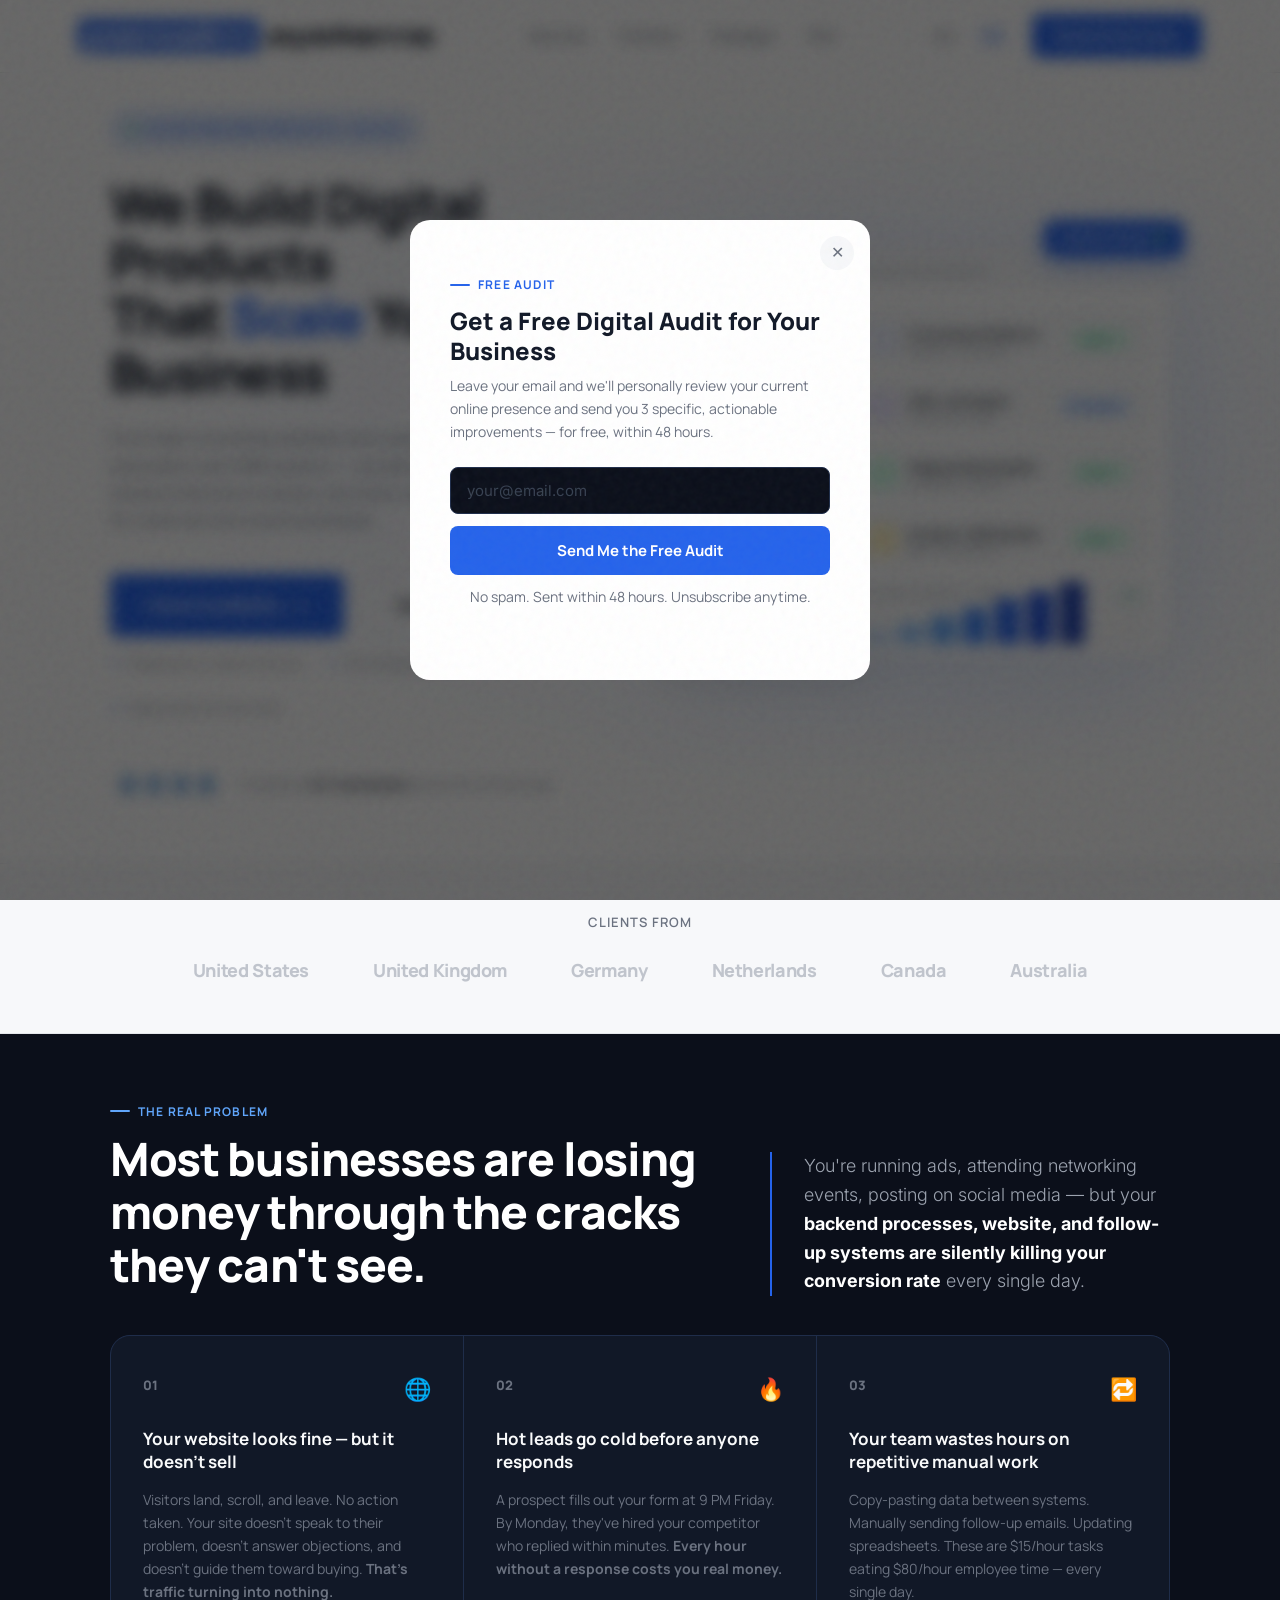
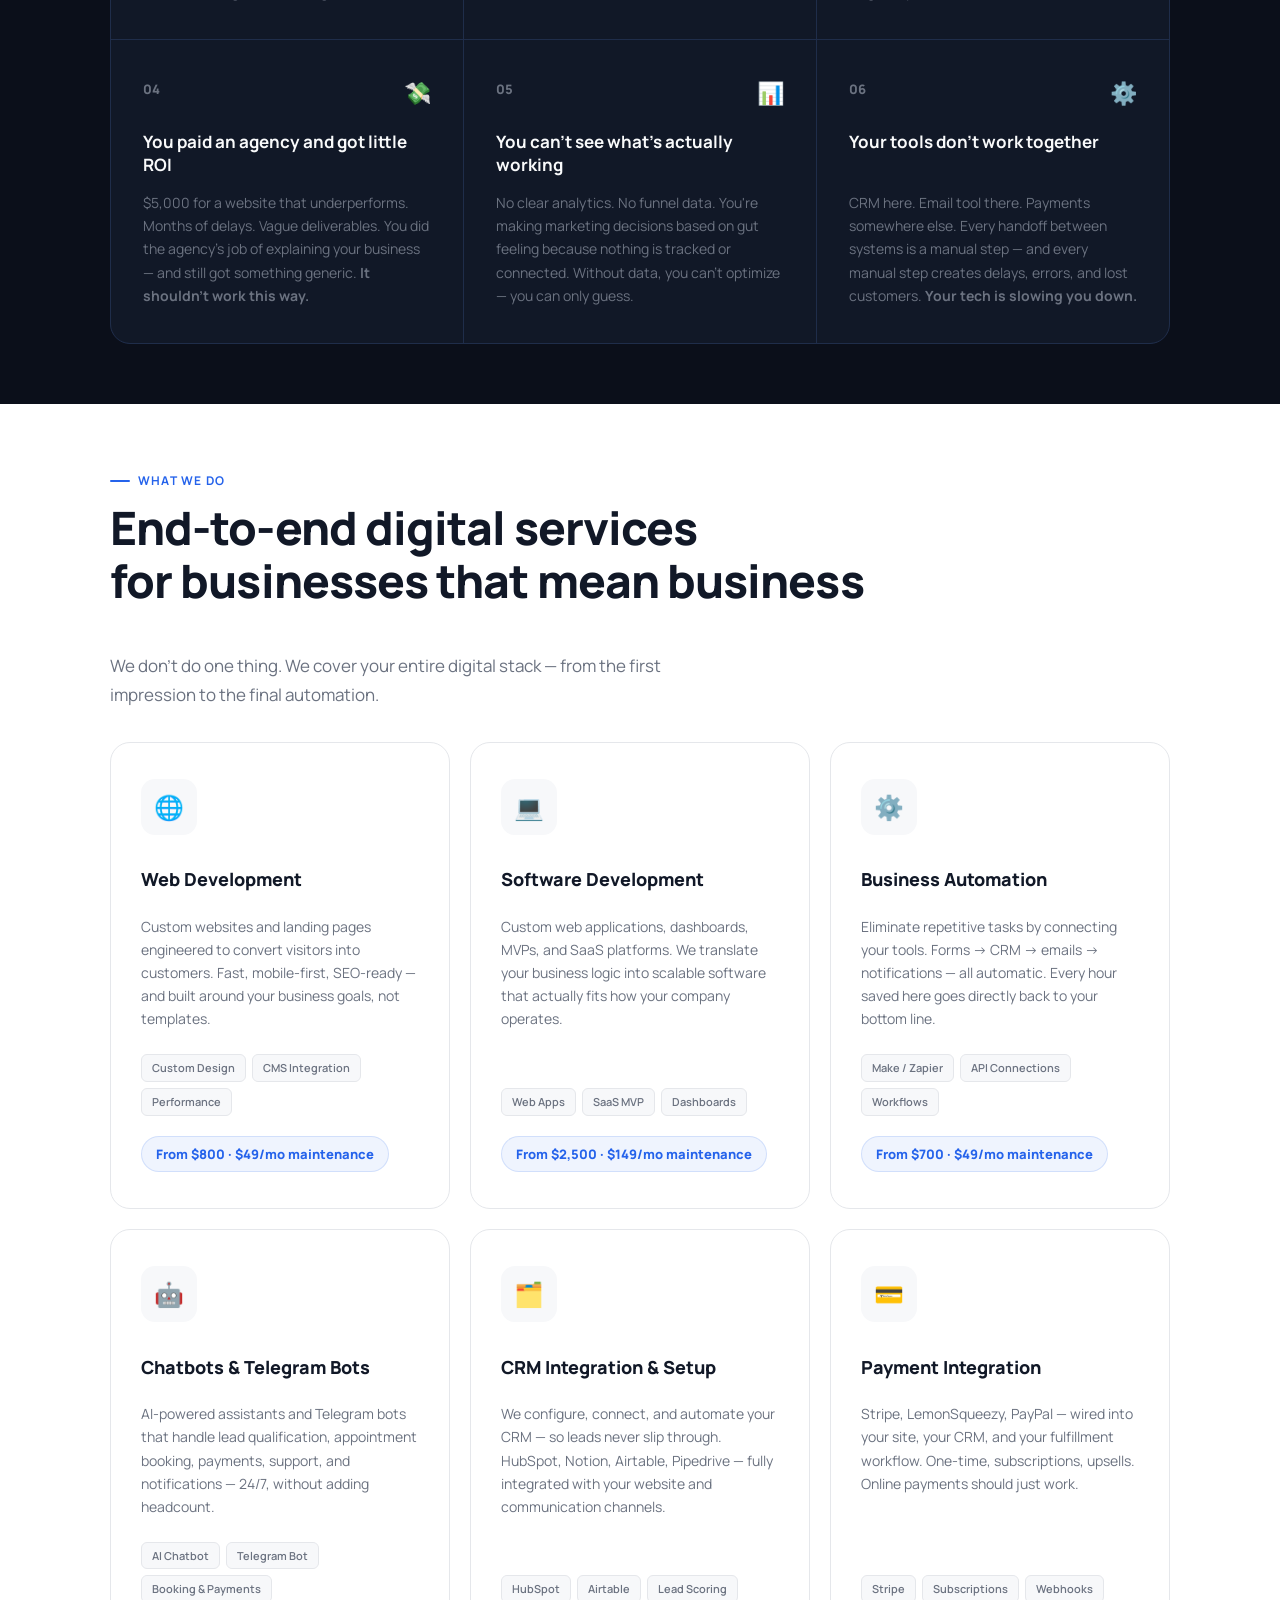
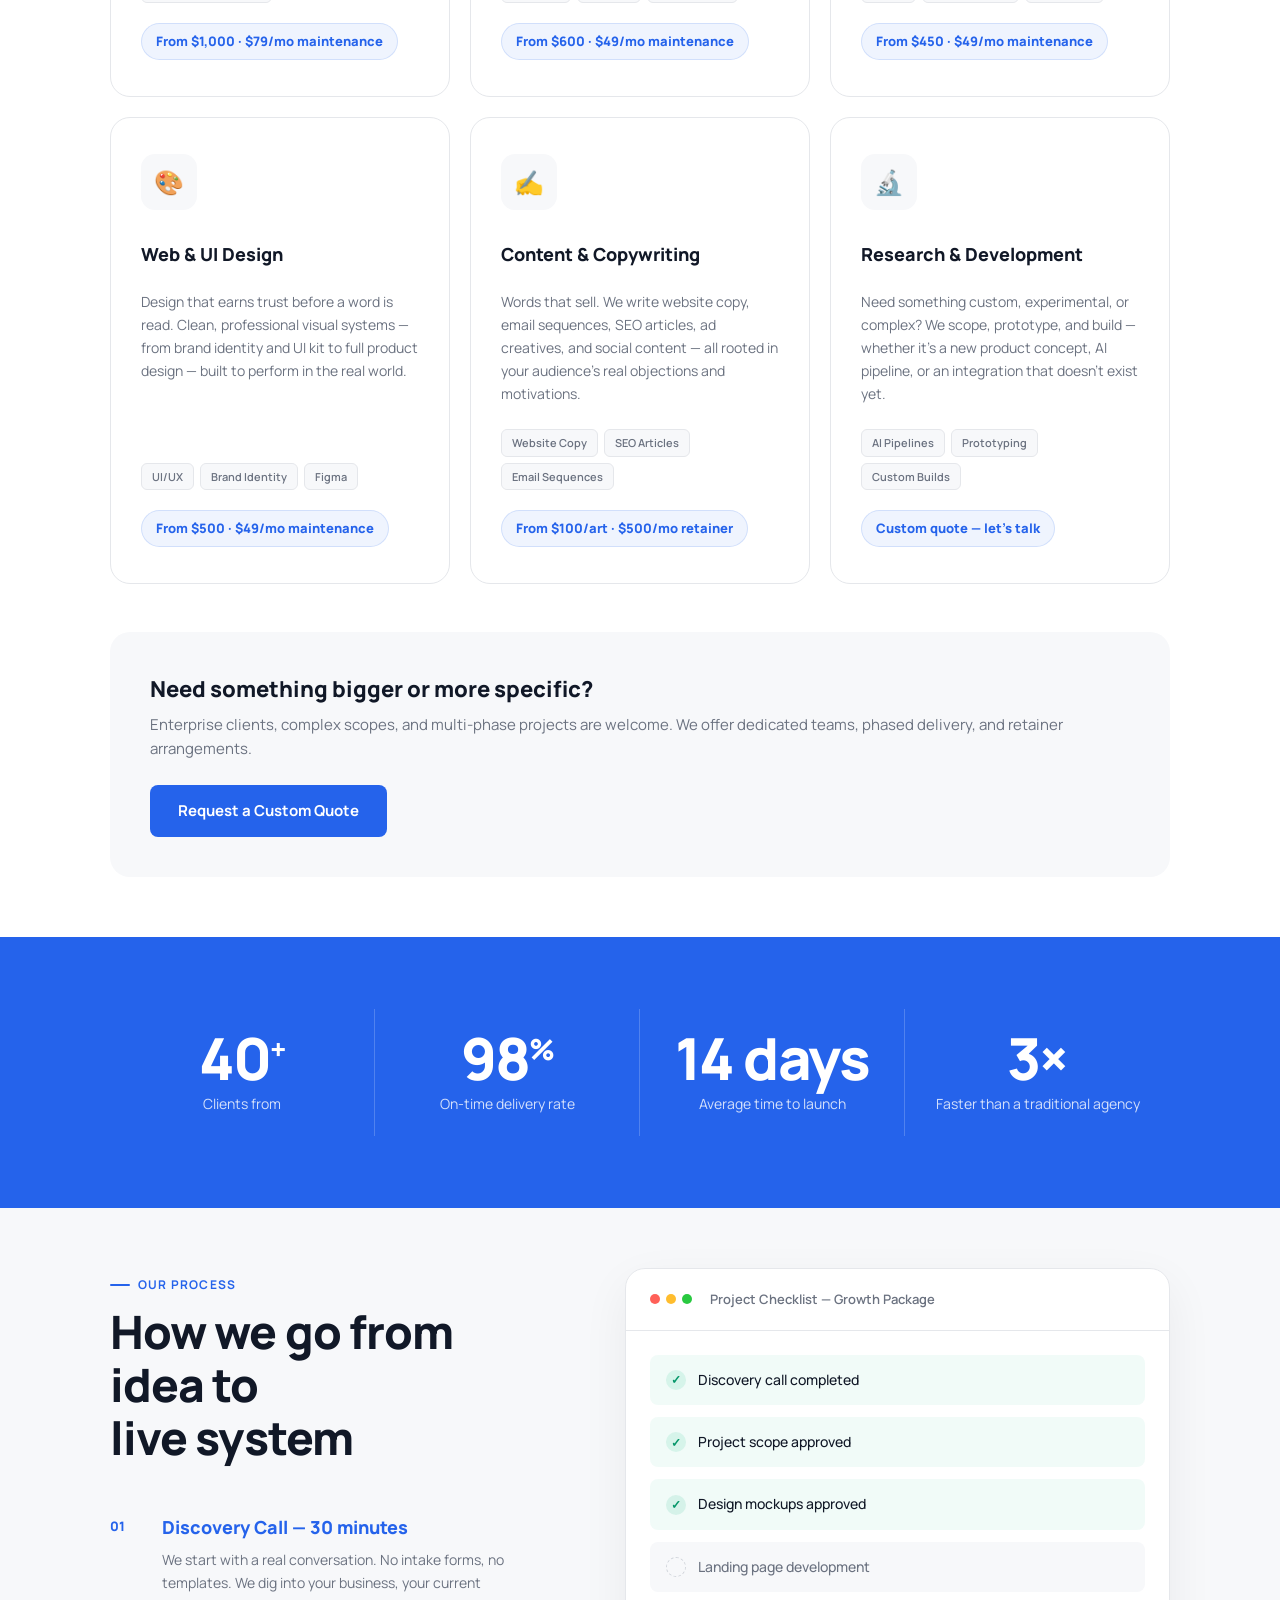
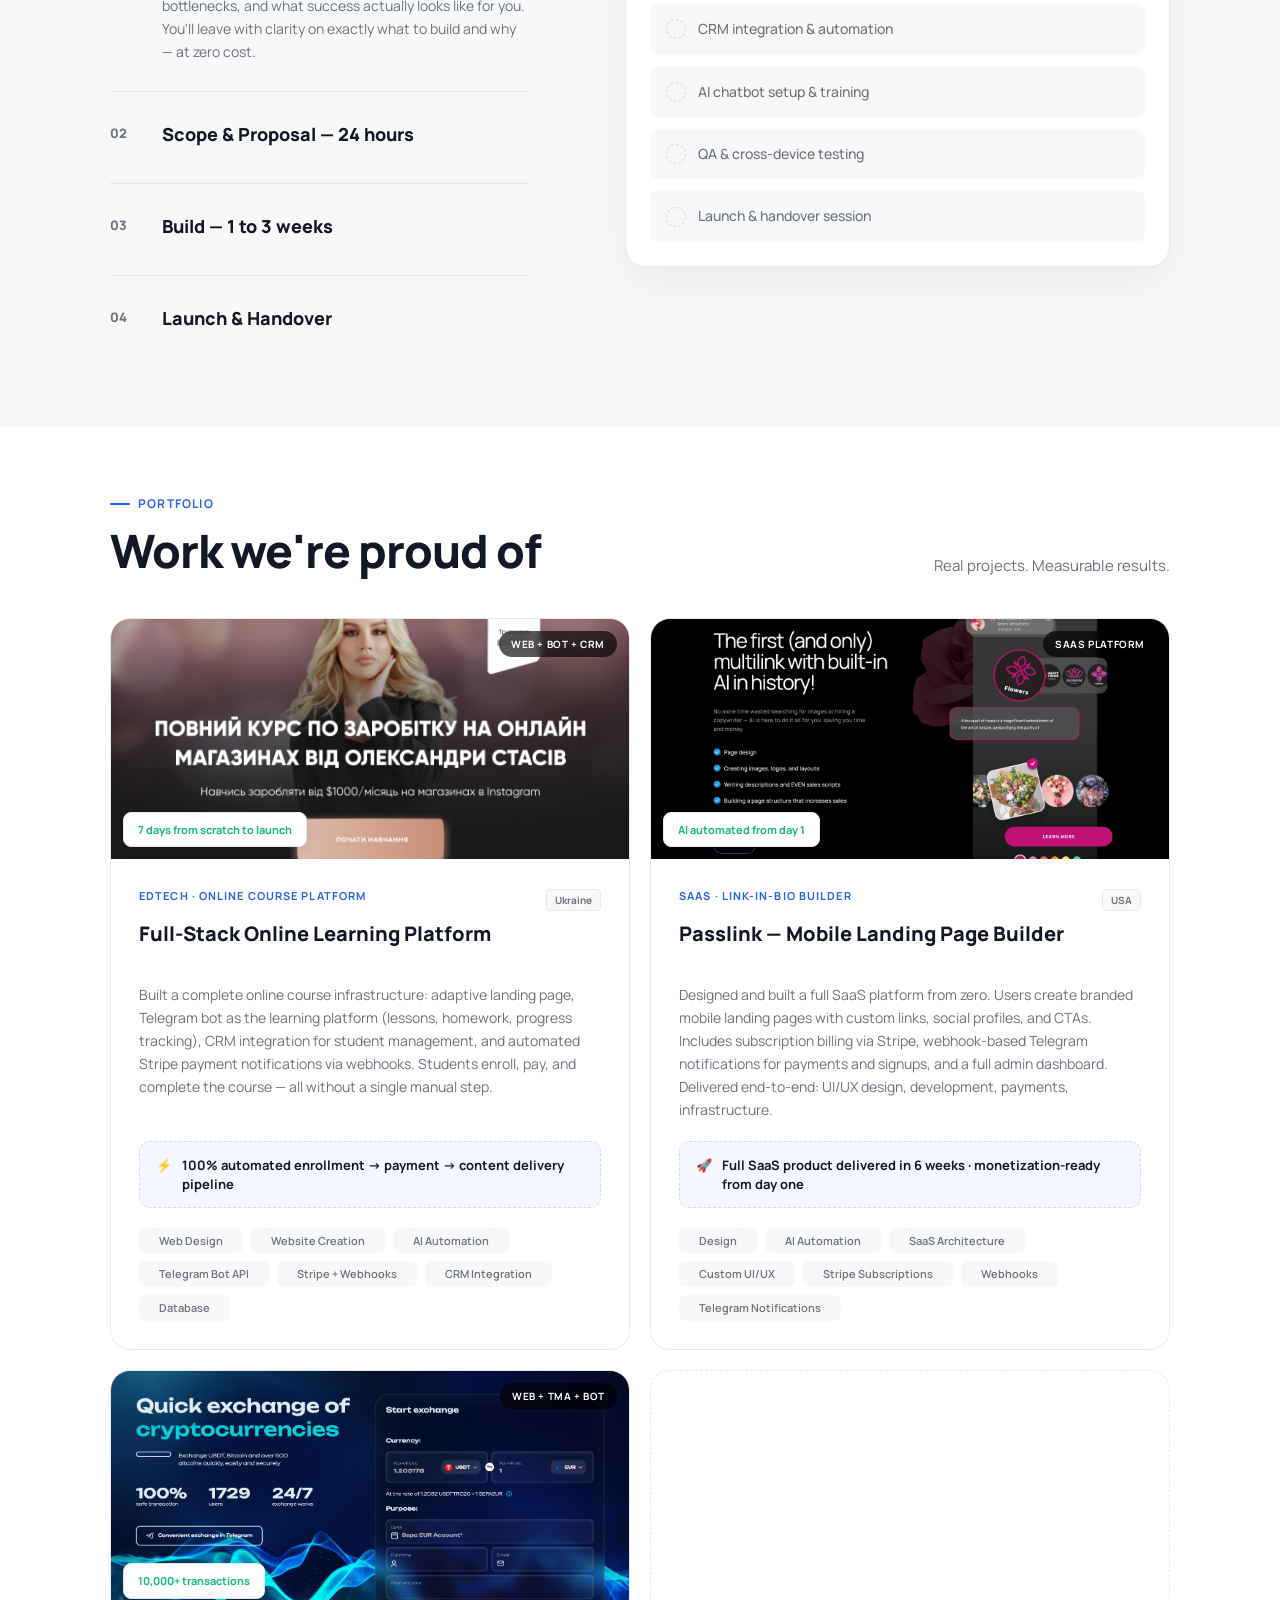
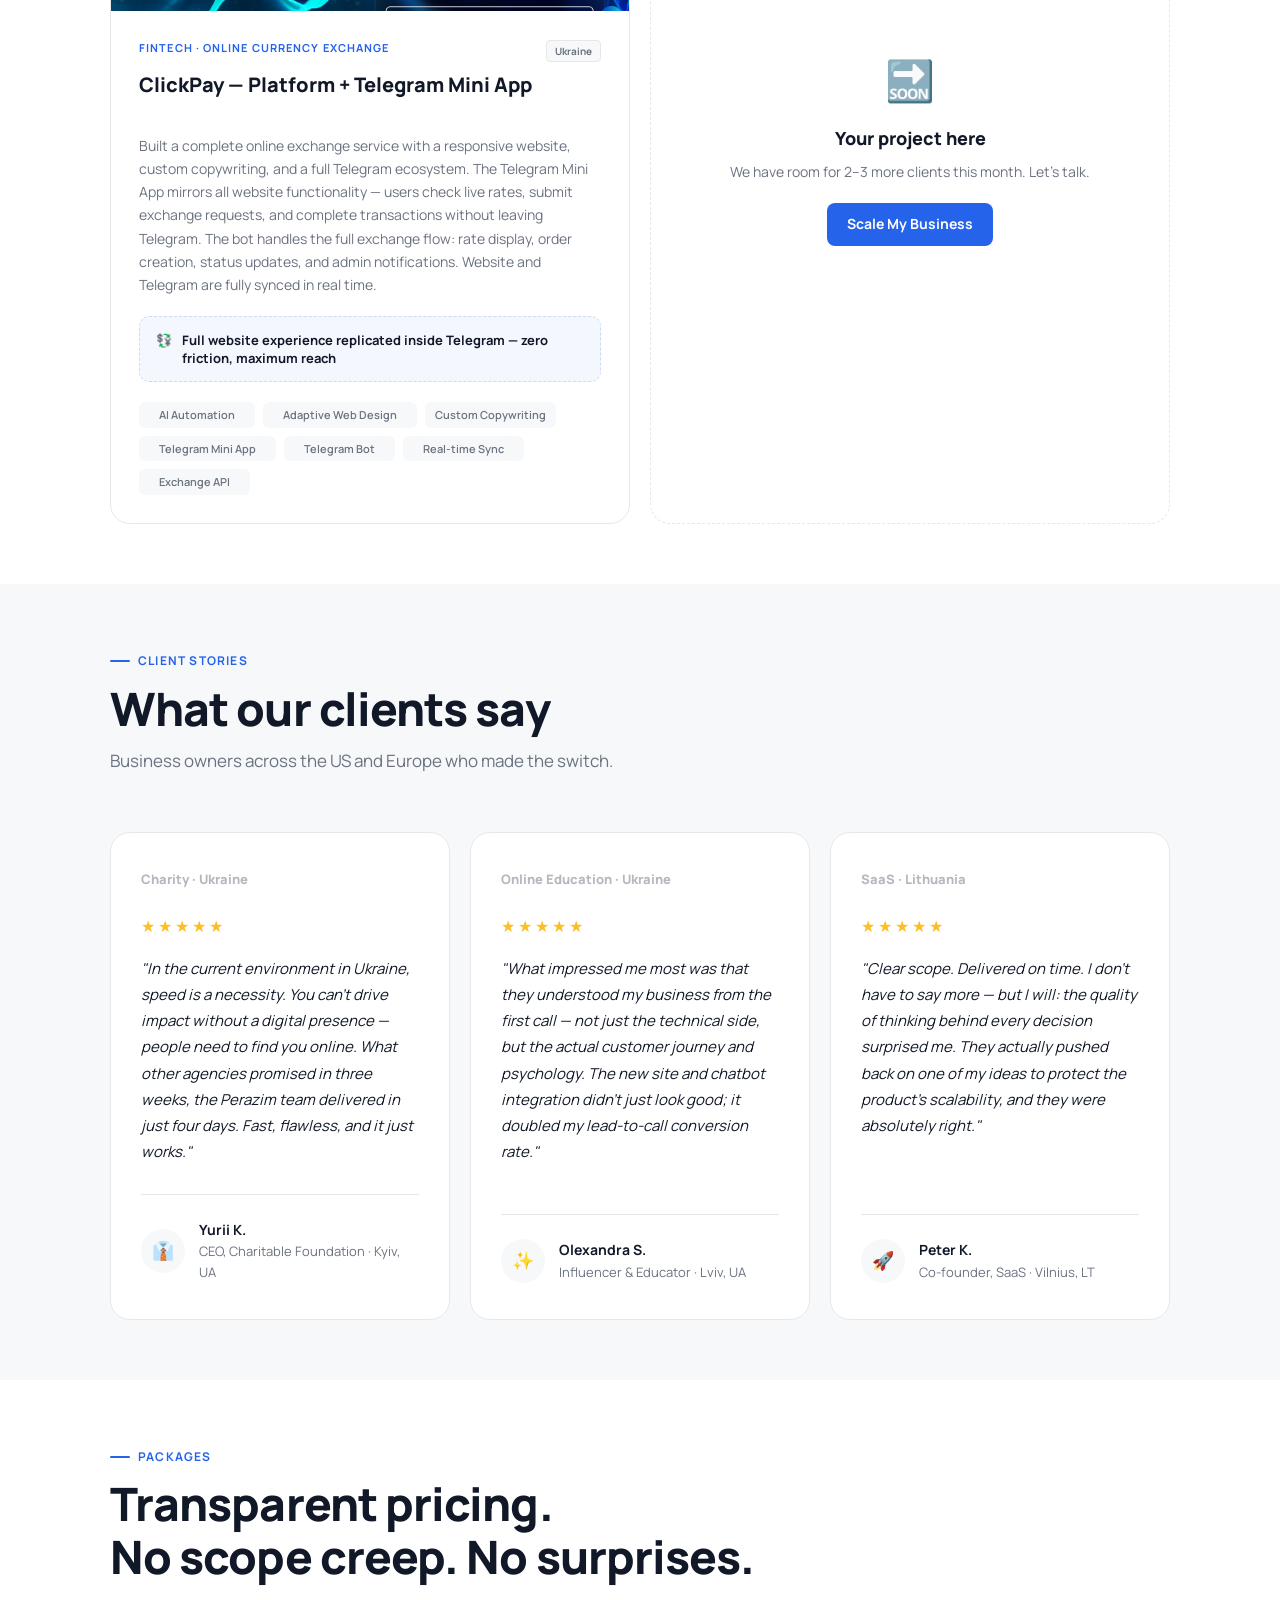
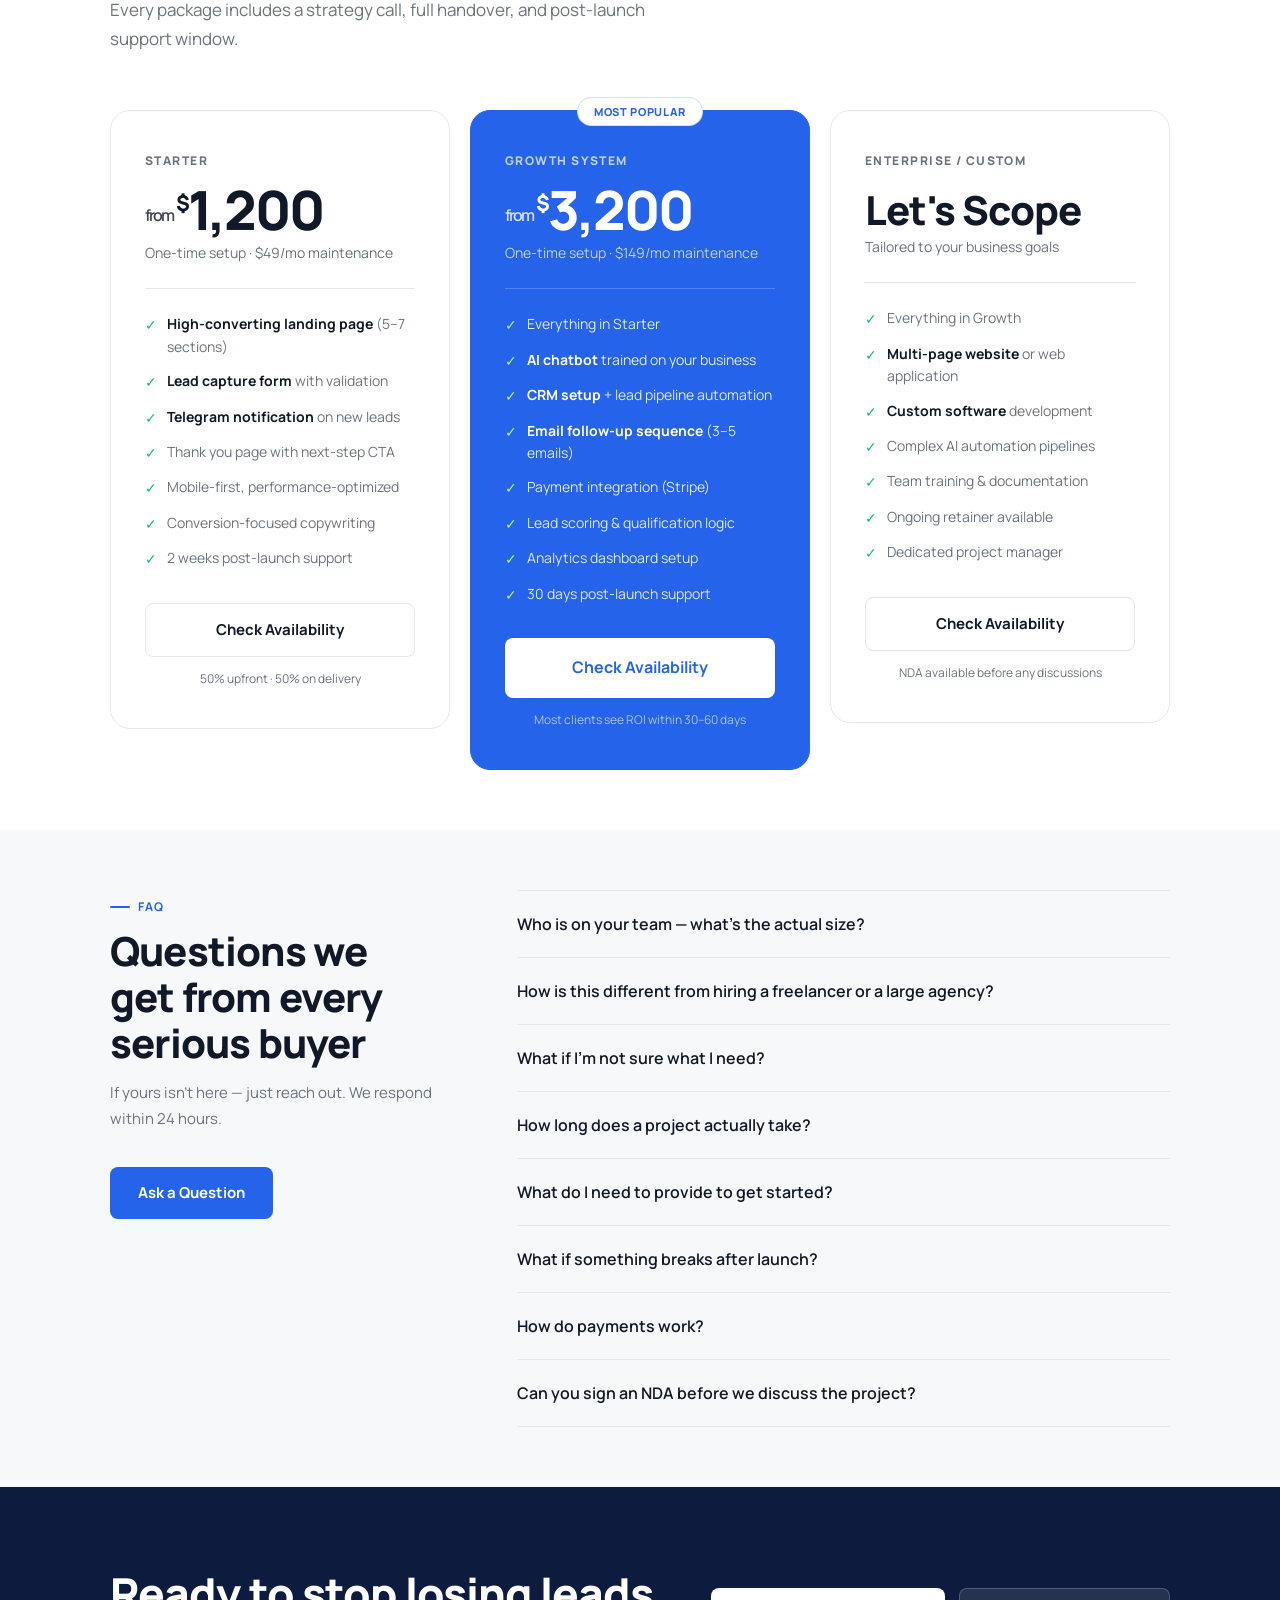
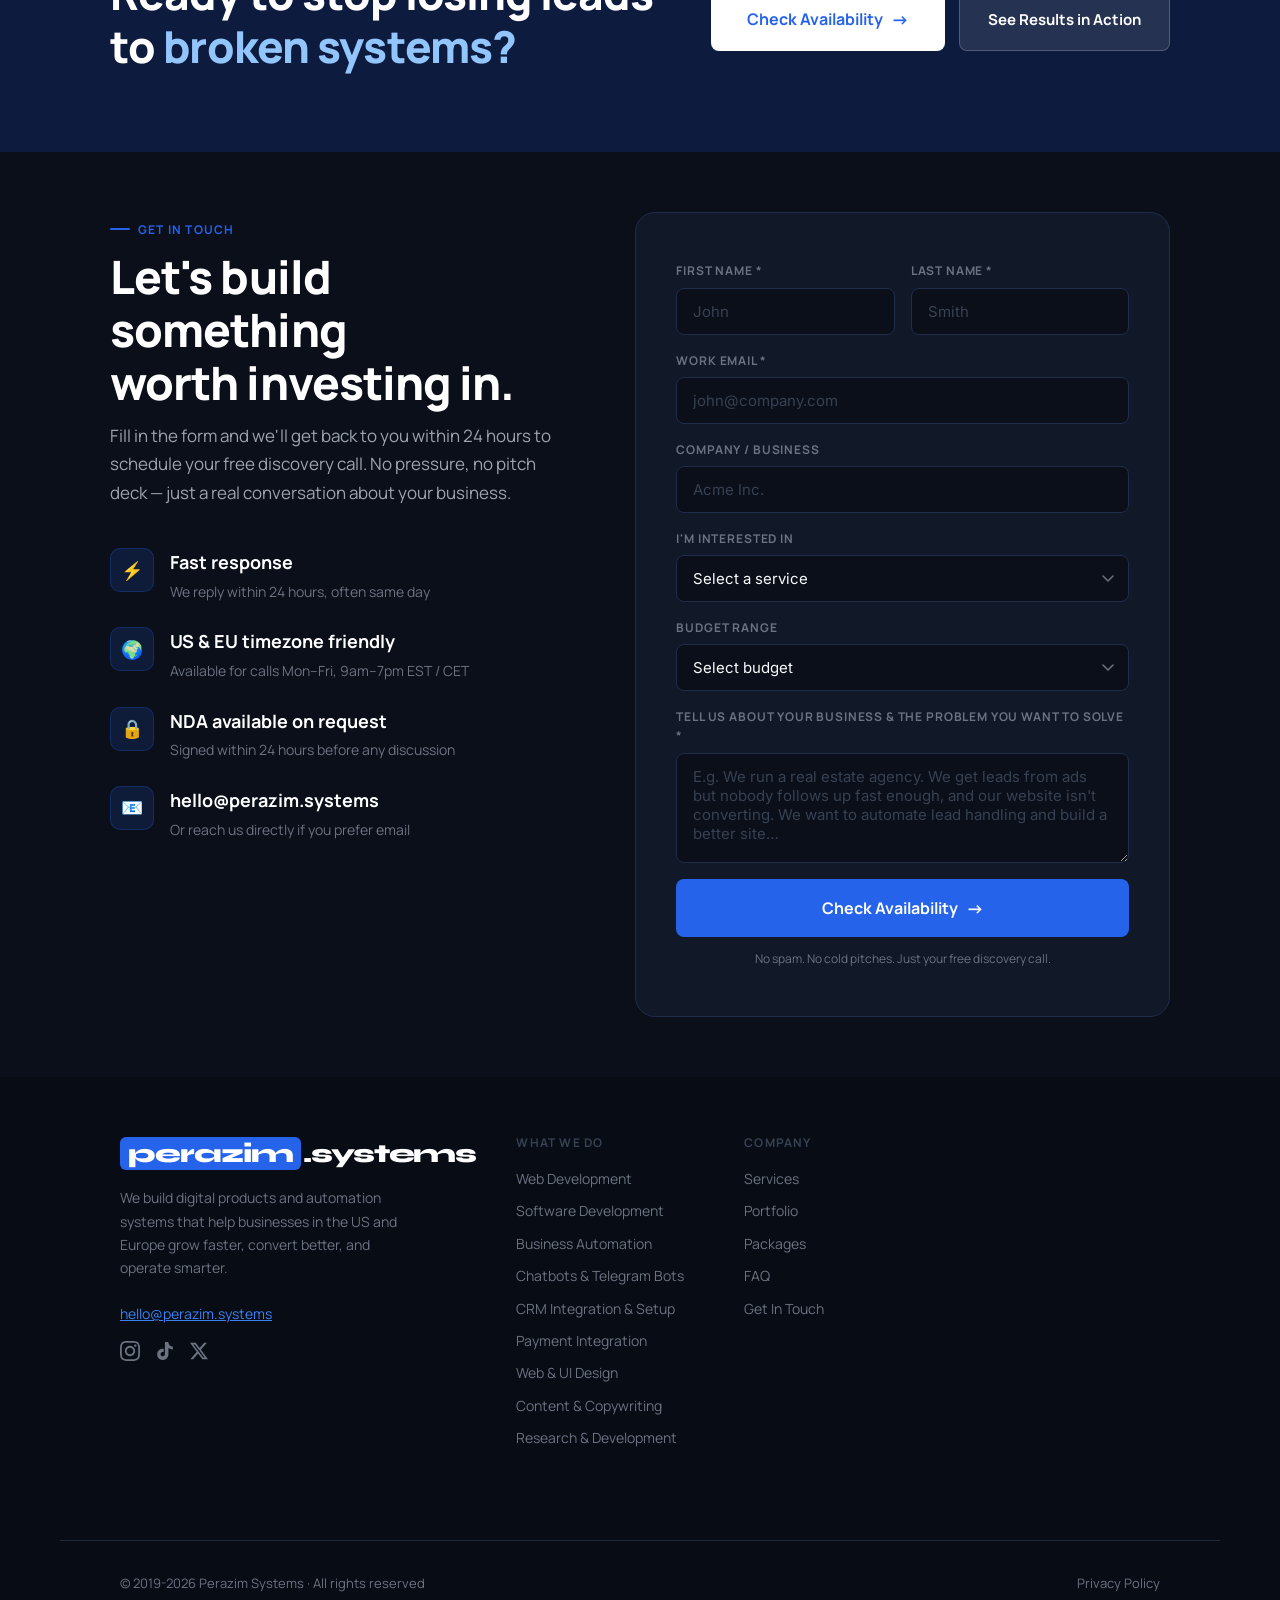
==== commit e5bcb14c: "Add Vercel Analytics script" ====
--- a/index.html
+++ b/index.html
@@ -1106,6 +1106,7 @@
 
   <!-- ═══ JS ═══ -->
   <script src="main.js"></script>
+  <script defer src="/_vercel/insights/script.js"></script>
 </body>
 
 </html>
--- a/style.css
+++ b/style.css
@@ -399,7 +399,7 @@
 #popup-overlay.on{display:flex}
 .popup{background:#fff;border-radius:var(--radius-lg);max-width:460px;width:100%;padding:48px 40px;position:relative;animation:popIn .3s cubic-bezier(.22,1,.36,1)}
 @keyframes popIn{from{opacity:0;transform:scale(.9) translateY(16px)}to{opacity:1;transform:scale(1) translateY(0)}}
-.popup-close{position:absolute;top:16px;right:16px;background:var(--off);border:none;width:34px;height:34px;border-radius:50%;cursor:pointer;font-size:16px;color:var(--text-light);display:flex;align-items:center;justify-content:center;transition:background .15s}
+.popup-close{position:absolute;top:16px;right:16px;background:var(--off);border:none;width:34px;height:34px;border-radius:50%;cursor:pointer;font-size:16px;line-height:34px;color:var(--text-light);display:flex;align-items:center;justify-content:center;padding:0;transition:background .15s}
 .popup-close:hover{background:var(--border)}
 .popup .label{margin-bottom:12px}
 .popup h3{font-size:24px;font-weight:800;margin-bottom:8px;line-height:1.25;color:var(--text)}
@@ -452,7 +452,7 @@
     box-shadow:0 10px 20px rgba(0,0,0,.05)
   }
   .nav-menu.active{display:flex}
-  .nav-menu a{padding:12px 16px;border-bottom:1px solid var(--off);width:100%;border-radius:8px}
+  .nav-menu a{padding:8px 16px;width:100%;border-radius:8px}
   .hamburger{display:flex;margin-left:8px}
   .nav-actions{margin-left:auto;display:flex;align-items:center}
   .nav-actions .btn-primary{display:inline-flex}
